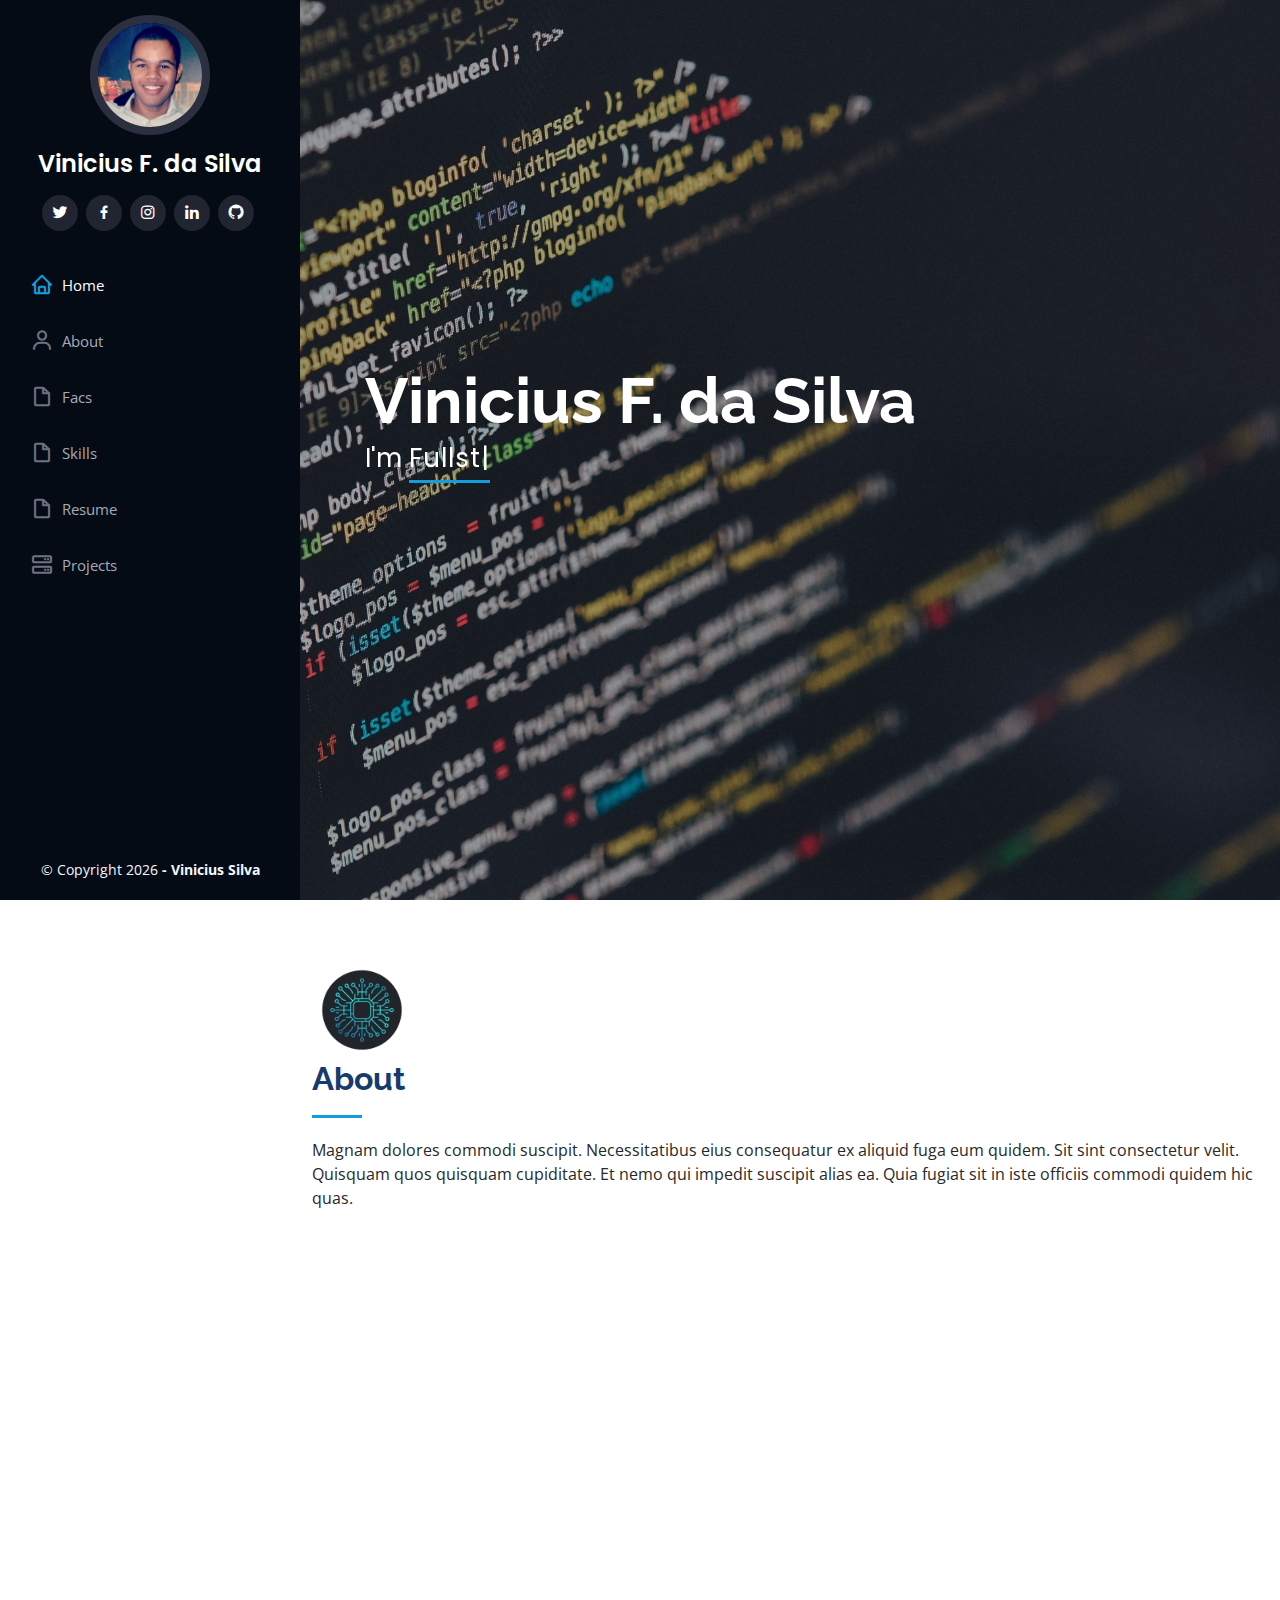
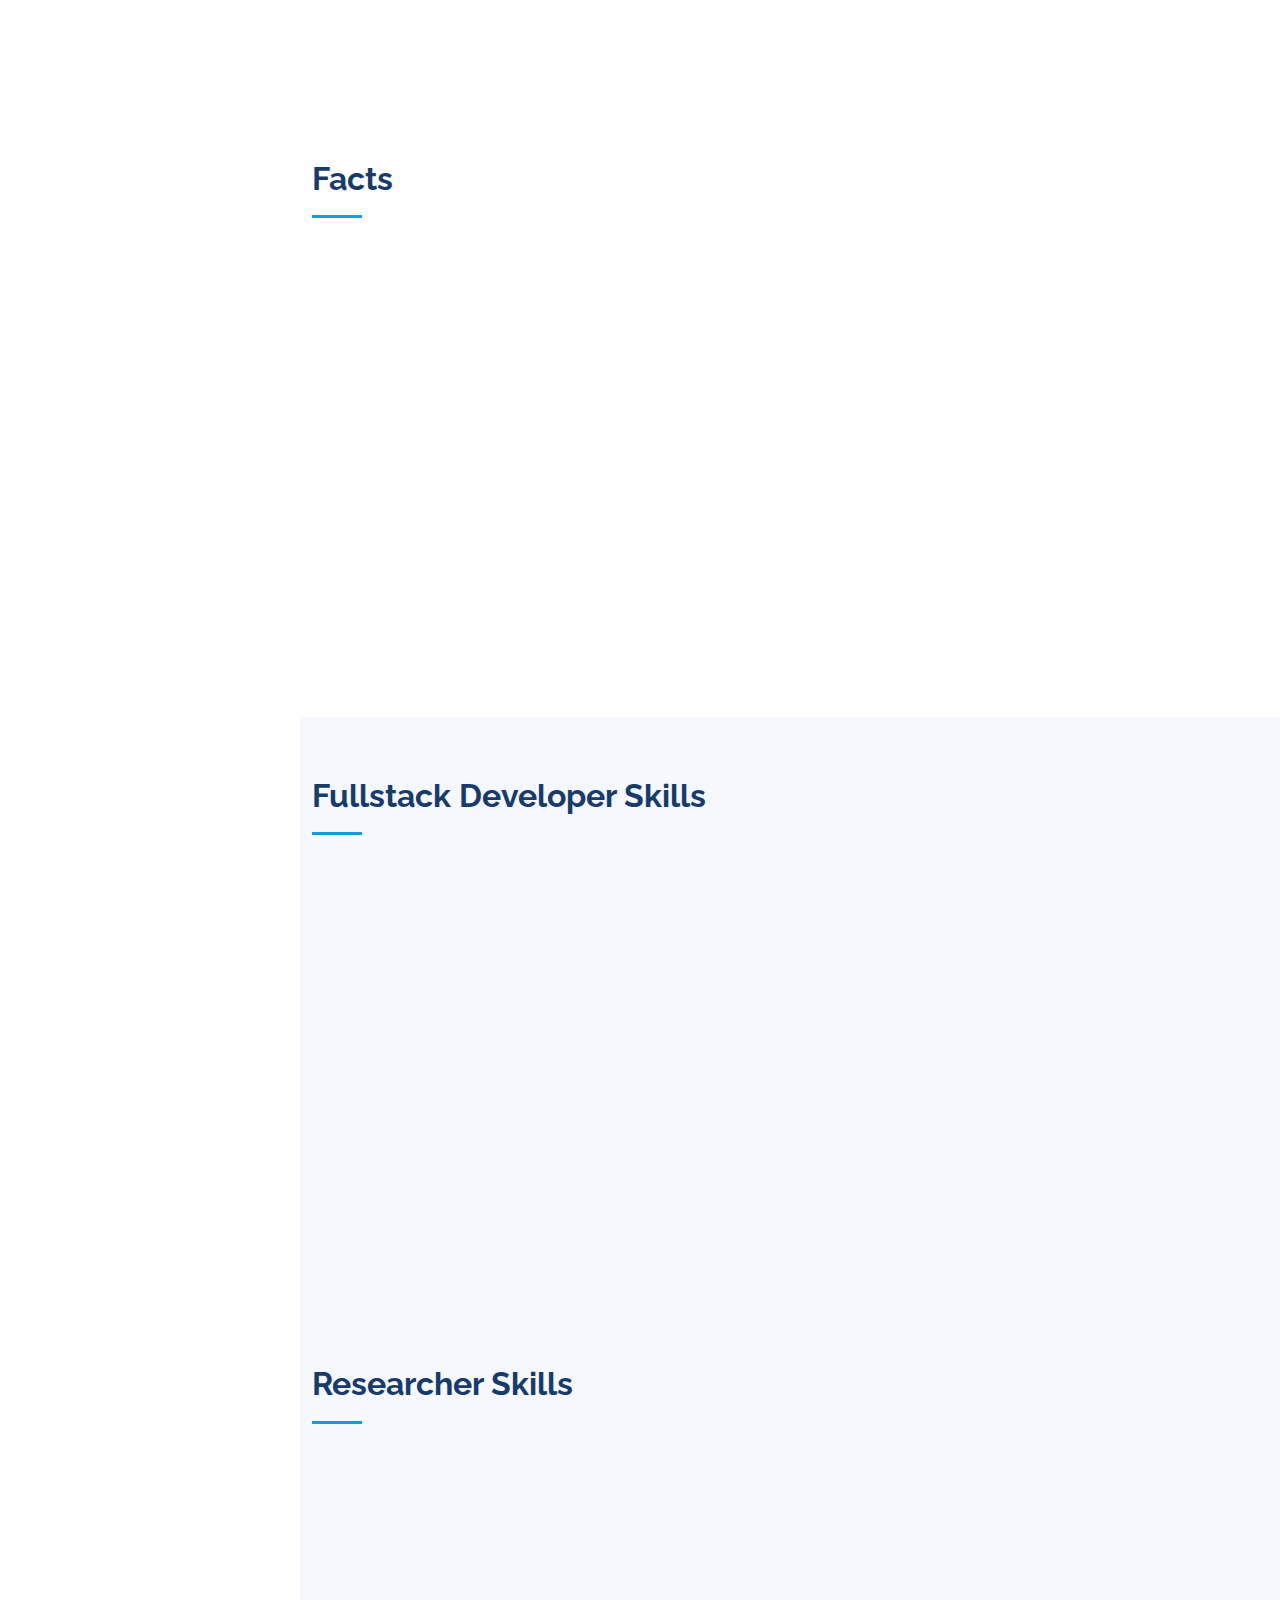
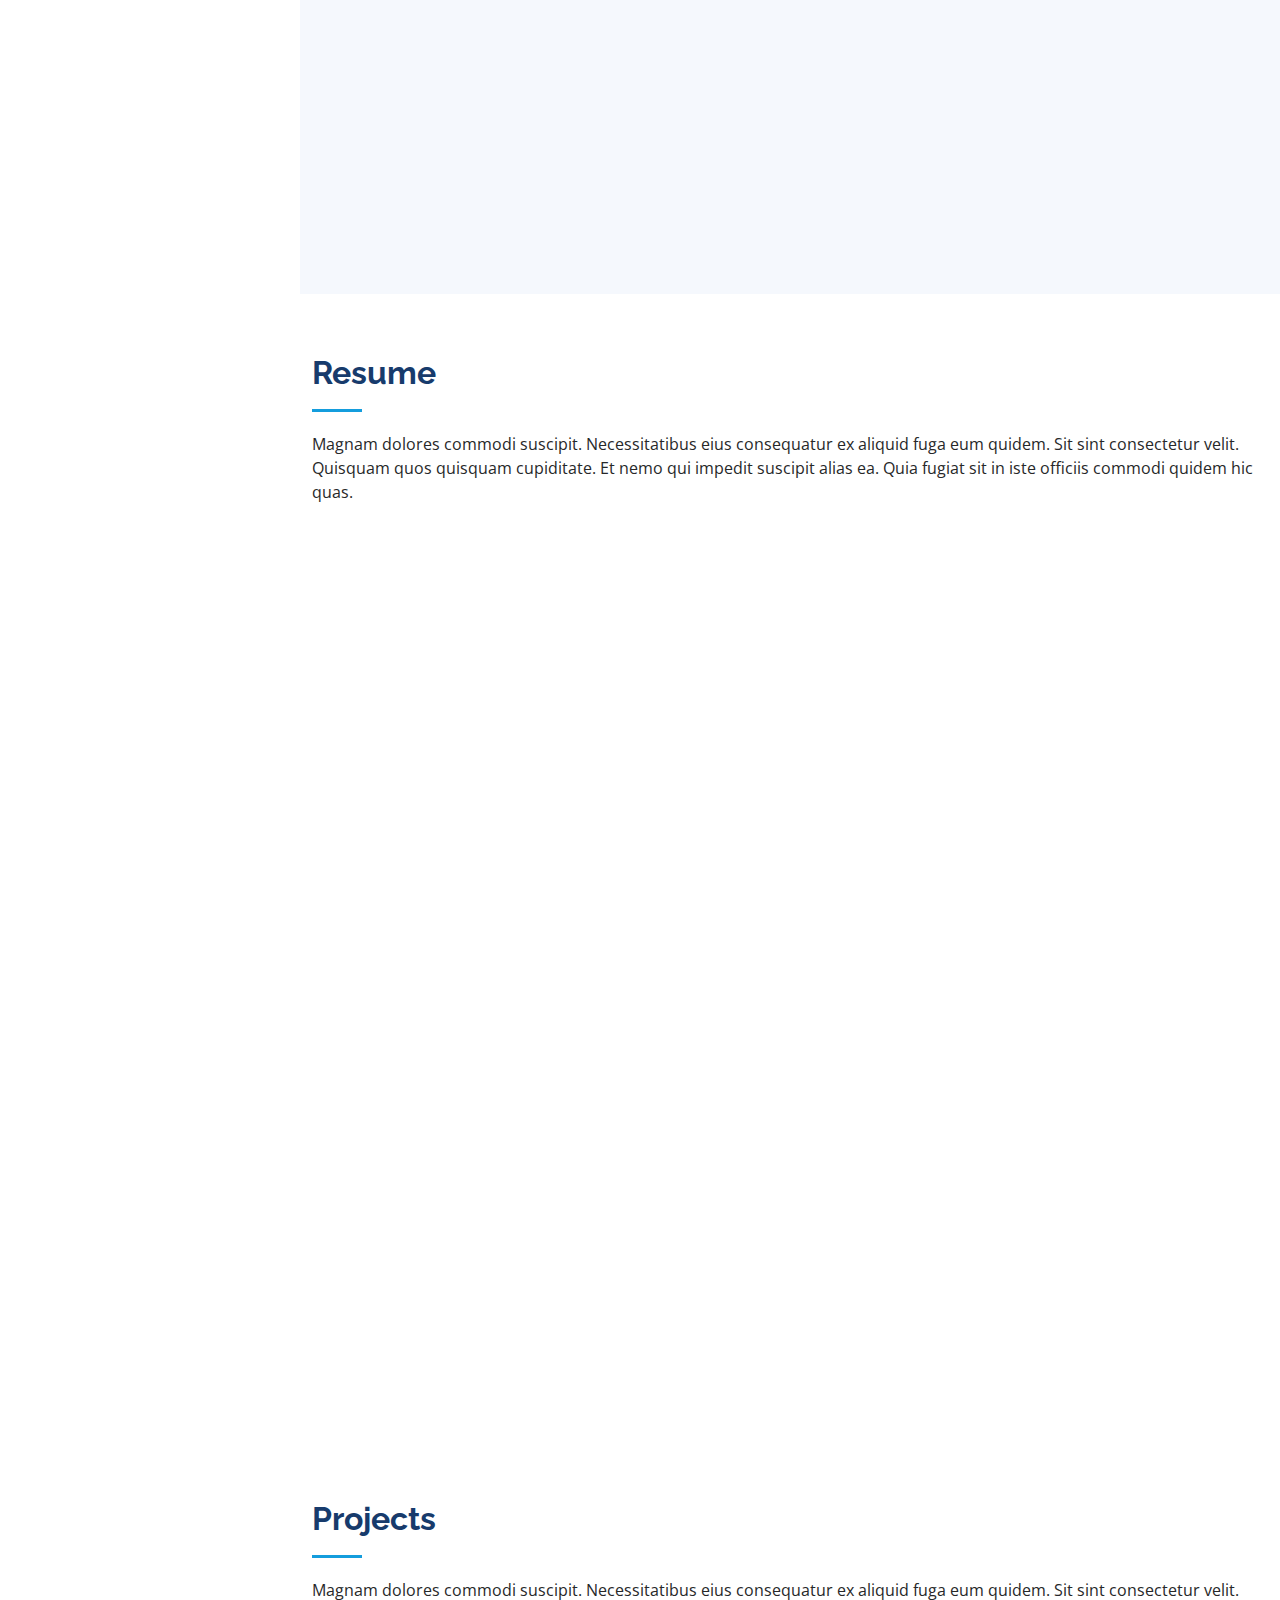
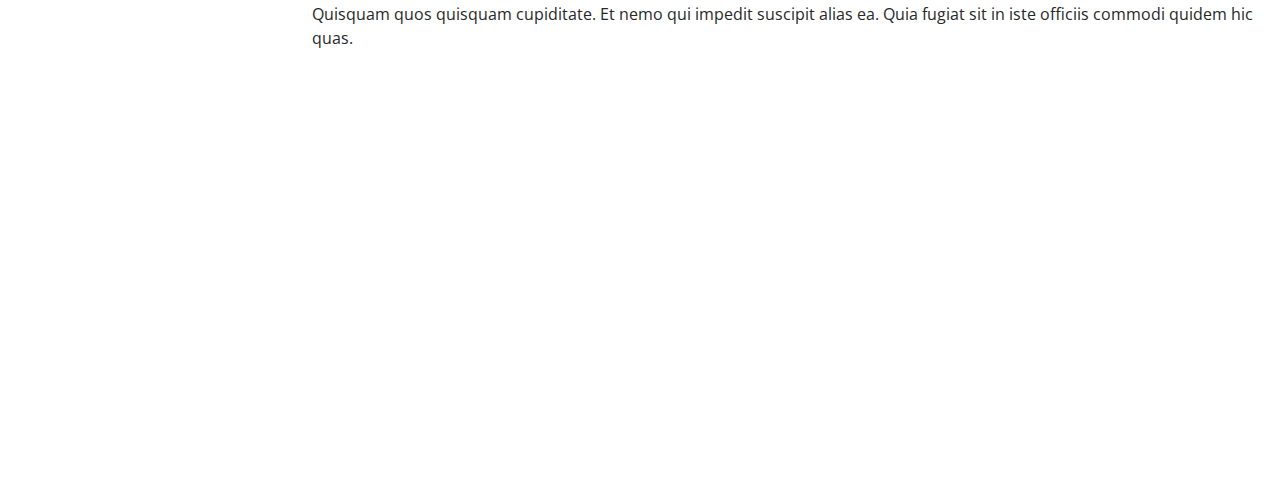
==== index.html @ 2062c7f9 "Alterando index.html" ====
<!DOCTYPE html>
<html lang="en">

<head>
  <meta charset="utf-8">
  <meta content="width=device-width, initial-scale=1.0" name="viewport">

  <title>Vinicius Silva</title>
  <meta content="" name="description">
  <meta content="" name="keywords">

  <!-- Favicons -->
  <link href="assets/img/favicon.png" rel="icon">
  <link href="assets/img/favicon.png" rel="apple-touch-icon">

  <!-- Google Fonts -->
  <link href="https://fonts.googleapis.com/css?family=Open+Sans:300,300i,400,400i,600,600i,700,700i|Raleway:300,300i,400,400i,500,500i,600,600i,700,700i|Poppins:300,300i,400,400i,500,500i,600,600i,700,700i" rel="stylesheet">

  <!-- Vendor CSS Files -->
  <link href="assets/vendor/aos/aos.css" rel="stylesheet">
  <link href="assets/vendor/bootstrap/css/bootstrap.min.css" rel="stylesheet">
  <link href="assets/vendor/bootstrap-icons/bootstrap-icons.css" rel="stylesheet">
  <link href="assets/vendor/boxicons/css/boxicons.min.css" rel="stylesheet">
  <link href="assets/vendor/glightbox/css/glightbox.min.css" rel="stylesheet">
  <link href="assets/vendor/swiper/swiper-bundle.min.css" rel="stylesheet">

  <!-- Template Main CSS File -->
  <link href="assets/css/style.css" rel="stylesheet">

  <!-- =======================================================
  * Template Name: iPortfolio - v3.7.0
  * Template URL: https://bootstrapmade.com/iportfolio-bootstrap-portfolio-websites-template/
  * Author: BootstrapMade.com
  * License: https://bootstrapmade.com/license/
  ======================================================== -->
</head>

<body>

  <!-- ======= Mobile nav toggle button ======= -->
  <i class="bi bi-list mobile-nav-toggle d-xl-none"></i>

  <!-- ======= Header ======= -->
  <header id="header">
    <div class="d-flex flex-column">

      <div class="profile">
        <img src="assets/img/profile-img.jpg" alt="" class="img-fluid rounded-circle">
        <h1 class="text-light"><a href="index.html">Vinicius F. da Silva</a></h1>
        <div class="social-links mt-3 text-center">
          <a href="https://twitter.com/ViniciusFranSil" class="twitter"><i class="bx bxl-twitter"></i></a>
          <a href="https://www.facebook.com/vinicius.francisco.7509" class="facebook"><i class="bx bxl-facebook"></i></a>
          <a href="https://www.instagram.com/viniciusilva_25/" class="instagram"><i class="bx bxl-instagram"></i></a>
          <a href="https://www.linkedin.com/in/viniciusfsilva/" class="linkedin"><i class="bx bxl-linkedin"></i></a>
          <a href="https://github.com/viniciusfdasilva" class="github"><i class="bx bxl-github"></i></a>
        </div>
      </div>
      <nav id="navbar" class="nav-menu navbar">
        <ul>
          <li><a href="#hero" class="nav-link scrollto active"><i class="bx bx-home"></i> <span>Home</span></a></li>
          <li><a href="#about" class="nav-link scrollto"><i class="bx bx-user"></i> <span>About</span></a></li>
          <li><a href="#facts" class="nav-link scrollto"><i class="bx bx-file-blank"></i> <span>Facs</span></a></li>
          <li><a href="#skills" class="nav-link scrollto"><i class="bx bx-file-blank"></i> <span>Skills</span></a></li>
          <li><a href="#resume" class="nav-link scrollto"><i class="bx bx-file-blank"></i> <span>Resume</span></a></li>
          <li><a href="#services" class="nav-link scrollto"><i class="bx bx-server"></i> <span>Projects</span></a></li>
        </ul>
      </nav><!-- .nav-menu -->
    </div>
  </header><!-- End Header -->

  <!-- ======= Hero Section ======= -->
  <section id="hero" class="d-flex flex-column justify-content-center align-items-center">
    <div class="hero-container" data-aos="fade-in">
      <h1>Vinicius F. da Silva</h1>
      <p>I'm <span class="typed" data-typed-items="Fullstack Developer, SO/Compiler Researcher, Computer Scientist"></span></p>
    </div>
  </section><!-- End Hero -->

  <main id="main">

    <!-- ======= About Section ======= -->
    <section id="about" class="about">
      <div class="container">
        <img src="assets/img/favicon.png" width="100" height="100">
        <div class="section-title">
          <h2>About</h2>
          <p>Magnam dolores commodi suscipit. Necessitatibus eius consequatur ex aliquid fuga eum quidem. Sit sint consectetur velit. Quisquam quos quisquam cupiditate. Et nemo qui impedit suscipit alias ea. Quia fugiat sit in iste officiis commodi quidem hic quas.</p>
        </div>

        <div class="row">
          <div class="col-lg-4" data-aos="fade-right">
            <img src="assets/img/profile-img.jpg" class="img-fluid" alt="">
          </div>
          <div class="col-lg-8 pt-4 pt-lg-0 content" data-aos="fade-left">
            <h3>Fullstack Developer &amp; SO/Compiler Researcher.</h3>
            <p class="fst-italic">
              Lorem ipsum dolor sit amet, consectetur adipiscing elit, sed do eiusmod tempor incididunt ut labore et dolore
              magna aliqua.
            </p>
            <div class="row">
              <div class="col-lg-6">
                <ul>
                  <li><i class="bi bi-chevron-right"></i> <strong>Birthday:</strong> <span>25 Mar 1998</span></li>
                  <li><i class="bi bi-chevron-right"></i> <strong>Website:</strong> <span><a href="https://viniciusfdasilva.github.io">https://viniciusfdasilva.github.io</a></span></li>
                  <li><i class="bi bi-chevron-right"></i> <strong>Phone:</strong> <span>+55 31 99205-1072</span></li>
                  <li><i class="bi bi-chevron-right"></i> <strong>City:</strong> <span>Belo Horizonte, Brazil</span></li>
                </ul>
              </div>
              <div class="col-lg-6">
                <ul>
                  <li><i class="bi bi-chevron-right"></i> <strong>Age:</strong> <span>24</span></li>
                  <li><i class="bi bi-chevron-right"></i> <strong>Degree:</strong> <span>Bachelor</span></li>
                  <li><i class="bi bi-chevron-right"></i> <strong>Email:</strong><span><a href="mailto:vinicius.silva.programmer@gmail.com">link</a></span></li>
                  <li><i class="bi bi-chevron-right"></i> <strong>Freelance:</strong> <span>Available</span></li>
                </ul>
              </div>
            </div>
            <p>
              Officiis eligendi itaque labore et dolorum mollitia officiis optio vero. Quisquam sunt adipisci omnis et ut. Nulla accusantium dolor incidunt officia tempore. Et eius omnis.
              Cupiditate ut dicta maxime officiis quidem quia. Sed et consectetur qui quia repellendus itaque neque. Aliquid amet quidem ut quaerat cupiditate. Ab et eum qui repellendus omnis culpa magni laudantium dolores.
            </p>
          </div>
        </div>

      </div>
    </section><!-- End About Section -->

    <!-- ======= Facts Section ======= -->
    <section id="facts" class="facts">
      <div class="container">

        <div class="section-title">
          <h2>Facts</h2>
        </div>

        <div class="row no-gutters">

          <div class="col-lg-4 col-md-6 d-md-flex align-items-md-stretch" data-aos="fade-up">
            <div class="count-box">
              <i class="bi bi-journal-richtext"></i>
              <span data-purecounter-start="0" data-purecounter-end="5" data-purecounter-duration="1" class="purecounter"></span>
              <p><strong>Android Apps</strong><br/>PPGO - Programa de Pós-graduação em Odontologia - PUCMINAS</p>
            </div>
          </div>

          <div class="col-lg-4 col-md-6 d-md-flex align-items-md-stretch" data-aos="fade-up" data-aos-delay="100">
            <div class="count-box">
              <i class="bi bi-journal-richtext"></i>
              <span data-purecounter-start="0" data-purecounter-end="5" data-purecounter-duration="1" class="purecounter"></span>
              <p><strong>Software Patents</strong><br/>PPGO - Programa de Pós-graduação em Odontologia - PUCMINAS</p>
            </div>
          </div>

          <div class="col-lg-4 col-md-6 d-md-flex align-items-md-stretch" data-aos="fade-up" data-aos-delay="200">
            <div class="count-box">
              <i class="bi bi-journal-richtext"></i>
              <span data-purecounter-start="0" data-purecounter-end="2" data-purecounter-duration="1" class="purecounter"></span>
              <p><strong>Web Applications</strong><br/>CRC - Centro de Recursos Computacionais - PUCMINAS</p>
            </div>
          </div>

          <div class="col-lg-4 col-md-6 d-md-flex align-items-md-stretch" data-aos="fade-up" data-aos-delay="300">
            <div class="count-box">
              <i class="bi bi-journal-richtext"></i>
              <span data-purecounter-start="0" data-purecounter-end="3" data-purecounter-duration="1" class="purecounter"></span>
              <p><strong>Web Applications Maintenances</strong><br/>CRC - Centro de Recursos Computacionais - PUCMINAS</p>
            </div>
          </div>

          
          <div class="col-lg-4 col-md-6 d-md-flex align-items-md-stretch" data-aos="fade-up" data-aos-delay="300">
            <div class="count-box">
              <i class="bi bi-journal-richtext"></i>
              <span data-purecounter-start="0" data-purecounter-end="1" data-purecounter-duration="1" class="purecounter"></span>
              <p><strong>Virtual Machine</strong><br/>Nanvix Operating Systems</p>
            </div>
          </div>

          <div class="col-lg-4 col-md-6 d-md-flex align-items-md-stretch" data-aos="fade-up" data-aos-delay="300">
            <div class="count-box">
              <i class="bi bi-journal-richtext"></i>
              <span data-purecounter-start="0" data-purecounter-end="1" data-purecounter-duration="1" class="purecounter"></span>
              <p><strong>Interpreter to Felix Languange</strong><br/>Own Project<br/></p>
            </div>
          </div>
        </div>

      </div>
    </section><!-- End Facts Section -->

    <!-- ======= Skills Section ======= -->
    <section id="skills" class="skills section-bg">
      <div class="container">

        <div class="section-title">
          <h2>Fullstack Developer Skills</h2>
        </div>

        <div class="row skills-content">

          <div class="col-lg-6" data-aos="fade-up">

            <div class="progress">
              <span class="skill">Frontend<i class="val">70%</i></span>
              <div class="progress-bar-wrap">
                <div class="progress-bar" role="progressbar" aria-valuenow="70" aria-valuemin="0" aria-valuemax="100"></div>
              </div>
            </div>

            <div class="progress">
              <span class="skill">React<i class="val">60%</i></span>
              <div class="progress-bar-wrap">
                <div class="progress-bar" role="progressbar" aria-valuenow="60" aria-valuemin="0" aria-valuemax="100"></div>
              </div>
            </div>

            <div class="progress">
              <span class="skill">Backend <i class="val">95%</i></span>
              <div class="progress-bar-wrap">
                <div class="progress-bar" role="progressbar" aria-valuenow="95" aria-valuemin="0" aria-valuemax="100"></div>
              </div>
            </div>

            <div class="progress">
              <span class="skill">SQL/SGDB <i class="val">100%</i></span>
              <div class="progress-bar-wrap">
                <div class="progress-bar" role="progressbar" aria-valuenow="100" aria-valuemin="0" aria-valuemax="100"></div>
              </div>
            </div>

            <div class="progress">
              <span class="skill">NoSQL DB<i class="val">85%</i></span>
              <div class="progress-bar-wrap">
                <div class="progress-bar" role="progressbar" aria-valuenow="85" aria-valuemin="0" aria-valuemax="100"></div>
              </div>
            </div>

            <div class="progress">
              <span class="skill">Flask <i class="val">60%</i></span>
              <div class="progress-bar-wrap">
                <div class="progress-bar" role="progressbar" aria-valuenow="60" aria-valuemin="0" aria-valuemax="100"></div>
              </div>
            </div>

          </div>

          <div class="col-lg-6" data-aos="fade-up" data-aos-delay="100">

            <div class="progress">
              <span class="skill">Docker <i class="val">85%</i></span>
              <div class="progress-bar-wrap">
                <div class="progress-bar" role="progressbar" aria-valuenow="85" aria-valuemin="0" aria-valuemax="100"></div>
              </div>
            </div>

            <div class="progress">
              <span class="skill">Virtualização <i class="val">70%</i></span>
              <div class="progress-bar-wrap">
                <div class="progress-bar" role="progressbar" aria-valuenow="70" aria-valuemin="0" aria-valuemax="100"></div>
              </div>
            </div>

            <div class="progress">
              <span class="skill">Django <i class="val">90%</i></span>
              <div class="progress-bar-wrap">
                <div class="progress-bar" role="progressbar" aria-valuenow="90" aria-valuemin="0" aria-valuemax="100"></div>
              </div>
            </div>

            <div class="progress">
              <span class="skill">Kubernetes <i class="val">55%</i></span>
              <div class="progress-bar-wrap">
                <div class="progress-bar" role="progressbar" aria-valuenow="55" aria-valuemin="0" aria-valuemax="100"></div>
              </div>
            </div>

            <div class="progress">
              <span class="skill">Git <i class="val">100%</i></span>
              <div class="progress-bar-wrap">
                <div class="progress-bar" role="progressbar" aria-valuenow="100" aria-valuemin="0" aria-valuemax="100"></div>
              </div>
            </div>

            <div class="progress">
              <span class="skill">NodeJs <i class="val">70%</i></span>
              <div class="progress-bar-wrap">
                <div class="progress-bar" role="progressbar" aria-valuenow="70" aria-valuemin="0" aria-valuemax="100"></div>
              </div>
            </div>
          </div>

        </div>

      </div>
    </section><!-- End Skills Section -->

    <section id="skills" class="skills section-bg">
      <div class="container">

        <div class="section-title">
          <h2>Researcher Skills</h2>
        </div>

        <div class="row skills-content">

          <div class="col-lg-6" data-aos="fade-up">

            <div class="progress">
              <span class="skill">LLVM<i class="val">40%</i></span>
              <div class="progress-bar-wrap">
                <div class="progress-bar" role="progressbar" aria-valuenow="40" aria-valuemin="0" aria-valuemax="100"></div>
              </div>
            </div>

            <div class="progress">
              <span class="skill">Compilers Architecture<i class="val">90%</i></span>
              <div class="progress-bar-wrap">
                <div class="progress-bar" role="progressbar" aria-valuenow="90" aria-valuemin="0" aria-valuemax="100"></div>
              </div>
            </div>

            <div class="progress">
              <span class="skill">Nanvix Virtual Machine<i class="val">90%</i></span>
              <div class="progress-bar-wrap">
                <div class="progress-bar" role="progressbar" aria-valuenow="90" aria-valuemin="0" aria-valuemax="100"></div>
              </div>
            </div>

            <div class="progress">
              <span class="skill">RISC-V - RISC ISA<i class="val">60%</i></span>
              <div class="progress-bar-wrap">
                <div class="progress-bar" role="progressbar" aria-valuenow="60" aria-valuemin="0" aria-valuemax="100"></div>
              </div>
            </div>

            
            <div class="progress">
              <span class="skill">ARM - RISC ISA<i class="val">40%</i></span>
                <div class="progress-bar-wrap">
                  <div class="progress-bar" role="progressbar" aria-valuenow="40" aria-valuemin="0" aria-valuemax="100"></div>
                </div>
            </div>

            <div class="progress">
              <span class="skill">CISC<i class="val">60%</i></span>
              <div class="progress-bar-wrap">
                <div class="progress-bar" role="progressbar" aria-valuenow="60" aria-valuemin="0" aria-valuemax="100"></div>
              </div>
            </div>
          </div>
          
          <div class="col-lg-6" data-aos="fade-up" data-aos-delay="100">

            <div class="progress">
              <span class="skill">C/C++ <i class="val">95%</i></span>
              <div class="progress-bar-wrap">
                <div class="progress-bar" role="progressbar" aria-valuenow="95" aria-valuemin="0" aria-valuemax="100"></div>
              </div>
            </div>

            <div class="progress">
              <span class="skill">RISC Architecture<i class="val">60%</i></span>
              <div class="progress-bar-wrap">
                <div class="progress-bar" role="progressbar" aria-valuenow="60" aria-valuemin="0" aria-valuemax="100"></div>
              </div>
            </div>

            <div class="progress">
              <span class="skill">MultiKernel <i class="val">80%</i></span>
              <div class="progress-bar-wrap">
                <div class="progress-bar" role="progressbar" aria-valuenow="80" aria-valuemin="0" aria-valuemax="100"></div>
              </div>
            </div>

            <div class="progress">
              <span class="skill">Monolithic <i class="val">70%</i></span>
              <div class="progress-bar-wrap">
                <div class="progress-bar" role="progressbar" aria-valuenow="70" aria-valuemin="0" aria-valuemax="100"></div>
              </div>
            </div>

            <div class="progress">
              <span class="skill">MIPS - RISC ISA<i class="val">75%</i></span>
              <div class="progress-bar-wrap">
                <div class="progress-bar" role="progressbar" aria-valuenow="75" aria-valuemin="0" aria-valuemax="100"></div>
              </div>
            </div>

            <div class="progress">
              <span class="skill">x86 - CISC ISA<i class="val">40%</i></span>
              <div class="progress-bar-wrap">
                <div class="progress-bar" role="progressbar" aria-valuenow="40" aria-valuemin="0" aria-valuemax="100"></div>
              </div>
            </div>
          </div>
      </div>
    </section><!-- End Skills Section -->

    <!-- ======= Resume Section ======= -->
    <section id="resume" class="resume">
      <div class="container">

        <div class="section-title">
          <h2>Resume</h2>
          <p>Magnam dolores commodi suscipit. Necessitatibus eius consequatur ex aliquid fuga eum quidem. Sit sint consectetur velit. Quisquam quos quisquam cupiditate. Et nemo qui impedit suscipit alias ea. Quia fugiat sit in iste officiis commodi quidem hic quas.</p>
        </div>

        <div class="row">
          <div class="col-lg-6" data-aos="fade-up">
            <h3 class="resume-title">Sumary</h3>
            <div class="resume-item pb-0">
              <h4>Alex Smith</h4>
              <p><em>Innovative and deadline-driven Graphic Designer with 3+ years of experience designing and developing user-centered digital/print marketing material from initial concept to final, polished deliverable.</em></p>
              <ul>
                <li>Portland par 127,Orlando, FL</li>
                <li>(123) 456-7891</li>
                <li>alice.barkley@example.com</li>
              </ul>
            </div>

            <h3 class="resume-title">Education</h3>
            <div class="resume-item">
              <h4>Master of Fine Arts &amp; Graphic Design</h4>
              <h5>2015 - 2016</h5>
              <p><em>Rochester Institute of Technology, Rochester, NY</em></p>
              <p>Qui deserunt veniam. Et sed aliquam labore tempore sed quisquam iusto autem sit. Ea vero voluptatum qui ut dignissimos deleniti nerada porti sand markend</p>
            </div>
            <div class="resume-item">
              <h4>Bachelor of Fine Arts &amp; Graphic Design</h4>
              <h5>2010 - 2014</h5>
              <p><em>Rochester Institute of Technology, Rochester, NY</em></p>
              <p>Quia nobis sequi est occaecati aut. Repudiandae et iusto quae reiciendis et quis Eius vel ratione eius unde vitae rerum voluptates asperiores voluptatem Earum molestiae consequatur neque etlon sader mart dila</p>
            </div>
          </div>
          <div class="col-lg-6" data-aos="fade-up" data-aos-delay="100">
            <h3 class="resume-title">Professional Experience</h3>
            <div class="resume-item">
              <h4>Senior graphic design specialist</h4>
              <h5>2019 - Present</h5>
              <p><em>Experion, New York, NY </em></p>
              <ul>
                <li>Lead in the design, development, and implementation of the graphic, layout, and production communication materials</li>
                <li>Delegate tasks to the 7 members of the design team and provide counsel on all aspects of the project. </li>
                <li>Supervise the assessment of all graphic materials in order to ensure quality and accuracy of the design</li>
                <li>Oversee the efficient use of production project budgets ranging from $2,000 - $25,000</li>
              </ul>
            </div>
            <div class="resume-item">
              <h4>Graphic design specialist</h4>
              <h5>2017 - 2018</h5>
              <p><em>Stepping Stone Advertising, New York, NY</em></p>
              <ul>
                <li>Developed numerous marketing programs (logos, brochures,infographics, presentations, and advertisements).</li>
                <li>Managed up to 5 projects or tasks at a given time while under pressure</li>
                <li>Recommended and consulted with clients on the most appropriate graphic design</li>
                <li>Created 4+ design presentations and proposals a month for clients and account managers</li>
              </ul>
            </div>
          </div>
        </div>

      </div>
    </section><!-- End Resume Section -->

    <!-- ======= Services Section ======= -->
    <section id="services" class="services">
      <div class="container">

        <div class="section-title">
          <h2>Projects</h2>
          <p>Magnam dolores commodi suscipit. Necessitatibus eius consequatur ex aliquid fuga eum quidem. Sit sint consectetur velit. Quisquam quos quisquam cupiditate. Et nemo qui impedit suscipit alias ea. Quia fugiat sit in iste officiis commodi quidem hic quas.</p>
        </div>

        <div class="row">
          <div class="col-lg-4 col-md-6 icon-box" data-aos="fade-up">
            <div class="icon"><i class="bi bi-briefcase"></i></div>
            <h4 class="title"><a href="">Lorem Ipsum</a></h4>
            <p class="description">Voluptatum deleniti atque corrupti quos dolores et quas molestias excepturi sint occaecati cupiditate non provident</p>
          </div>
          <div class="col-lg-4 col-md-6 icon-box" data-aos="fade-up" data-aos-delay="100">
            <div class="icon"><i class="bi bi-card-checklist"></i></div>
            <h4 class="title"><a href="">Dolor Sitema</a></h4>
            <p class="description">Minim veniam, quis nostrud exercitation ullamco laboris nisi ut aliquip ex ea commodo consequat tarad limino ata</p>
          </div>
          <div class="col-lg-4 col-md-6 icon-box" data-aos="fade-up" data-aos-delay="200">
            <div class="icon"><i class="bi bi-bar-chart"></i></div>
            <h4 class="title"><a href="">Sed ut perspiciatis</a></h4>
            <p class="description">Duis aute irure dolor in reprehenderit in voluptate velit esse cillum dolore eu fugiat nulla pariatur</p>
          </div>
          <div class="col-lg-4 col-md-6 icon-box" data-aos="fade-up" data-aos-delay="300">
            <div class="icon"><i class="bi bi-binoculars"></i></div>
            <h4 class="title"><a href="">Magni Dolores</a></h4>
            <p class="description">Excepteur sint occaecat cupidatat non proident, sunt in culpa qui officia deserunt mollit anim id est laborum</p>
          </div>
          <div class="col-lg-4 col-md-6 icon-box" data-aos="fade-up" data-aos-delay="400">
            <div class="icon"><i class="bi bi-brightness-high"></i></div>
            <h4 class="title"><a href="">Nemo Enim</a></h4>
            <p class="description">At vero eos et accusamus et iusto odio dignissimos ducimus qui blanditiis praesentium voluptatum deleniti atque</p>
          </div>
          <div class="col-lg-4 col-md-6 icon-box" data-aos="fade-up" data-aos-delay="500">
            <div class="icon"><i class="bi bi-calendar4-week"></i></div>
            <h4 class="title"><a href="">Eiusmod Tempor</a></h4>
            <p class="description">Et harum quidem rerum facilis est et expedita distinctio. Nam libero tempore, cum soluta nobis est eligendi</p>
          </div>
        </div>

      </div>
    </section><!-- End Services Section -->

  </main><!-- End #main -->

  <!-- ======= Footer ======= -->
  <footer id="footer">
    <div class="container">
      <div class="copyright">
        &copy; Copyright <script>document.write(new Date().getFullYear());</script><strong><span> - Vinicius Silva</span></strong>
      </div>
      <div class="credits">
        <!-- All the links in the footer should remain intact. -->
        <!-- You can delete the links only if you purchased the pro version. -->
        <!-- Licensing information: https://bootstrapmade.com/license/ -->
        <!-- Purchase the pro version with working PHP/AJAX contact form: https://bootstrapmade.com/iportfolio-bootstrap-portfolio-websites-template/ -->
      </div>
    </div>
  </footer><!-- End  Footer -->

  <a href="#" class="back-to-top d-flex align-items-center justify-content-center"><i class="bi bi-arrow-up-short"></i></a>

  <!-- Vendor JS Files -->
  <script src="assets/vendor/purecounter/purecounter.js"></script>
  <script src="assets/vendor/aos/aos.js"></script>
  <script src="assets/vendor/bootstrap/js/bootstrap.bundle.min.js"></script>
  <script src="assets/vendor/glightbox/js/glightbox.min.js"></script>
  <script src="assets/vendor/isotope-layout/isotope.pkgd.min.js"></script>
  <script src="assets/vendor/swiper/swiper-bundle.min.js"></script>
  <script src="assets/vendor/typed.js/typed.min.js"></script>
  <script src="assets/vendor/waypoints/noframework.waypoints.js"></script>
  <script src="assets/vendor/php-email-form/validate.js"></script>

  <!-- Template Main JS File -->
  <script src="assets/js/main.js"></script>

</body>

</html>
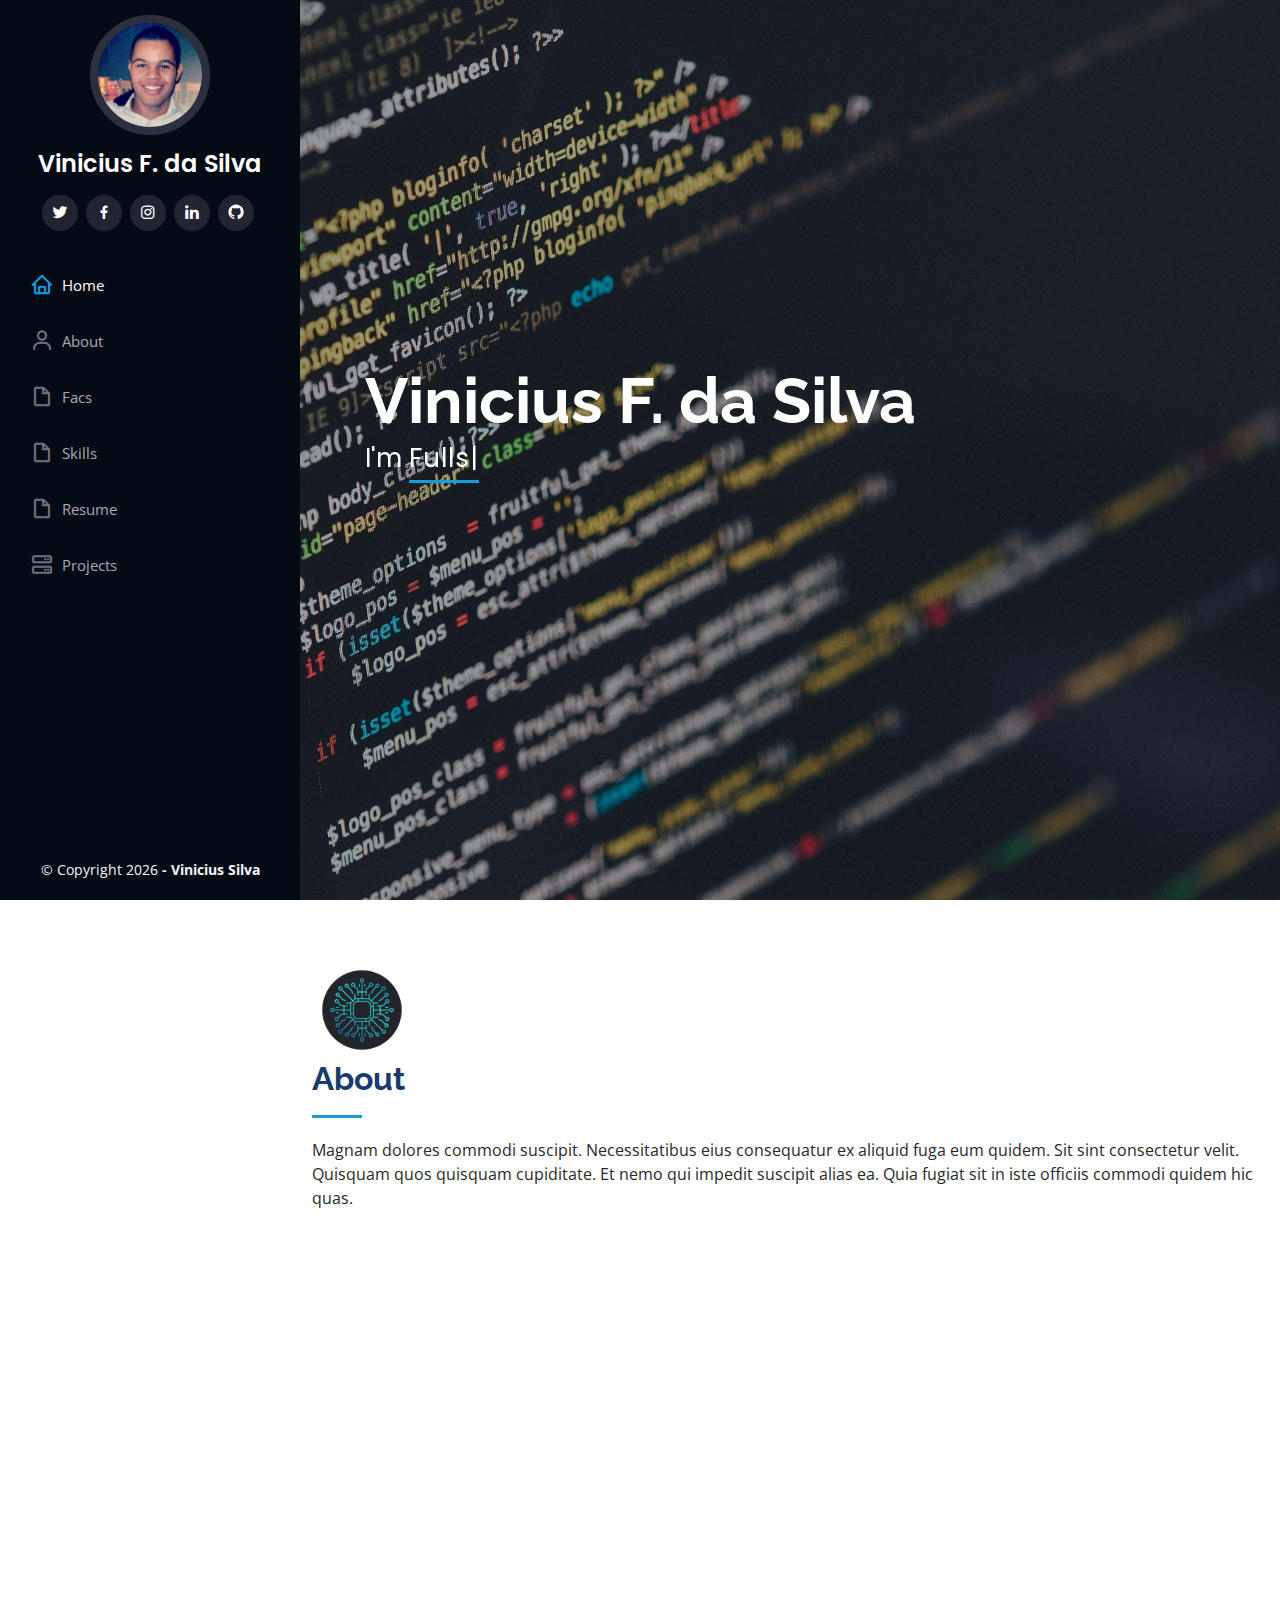
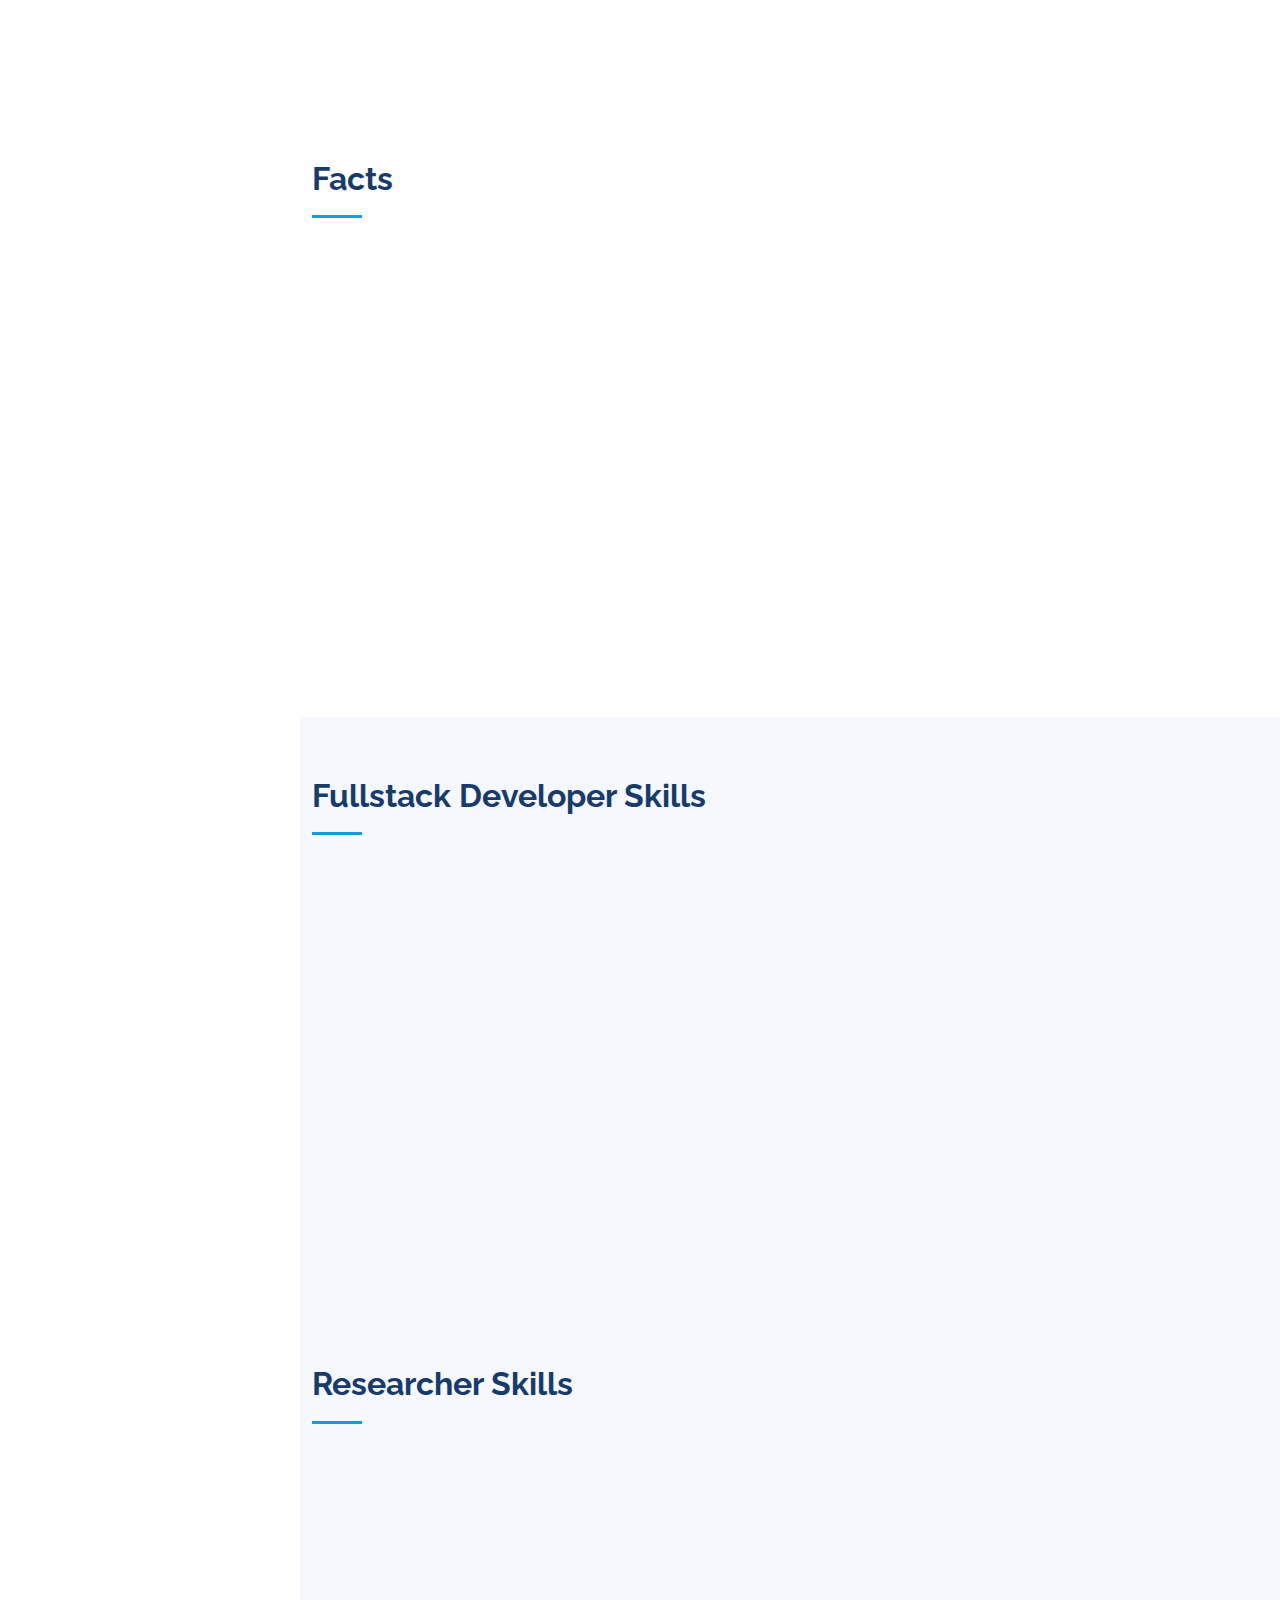
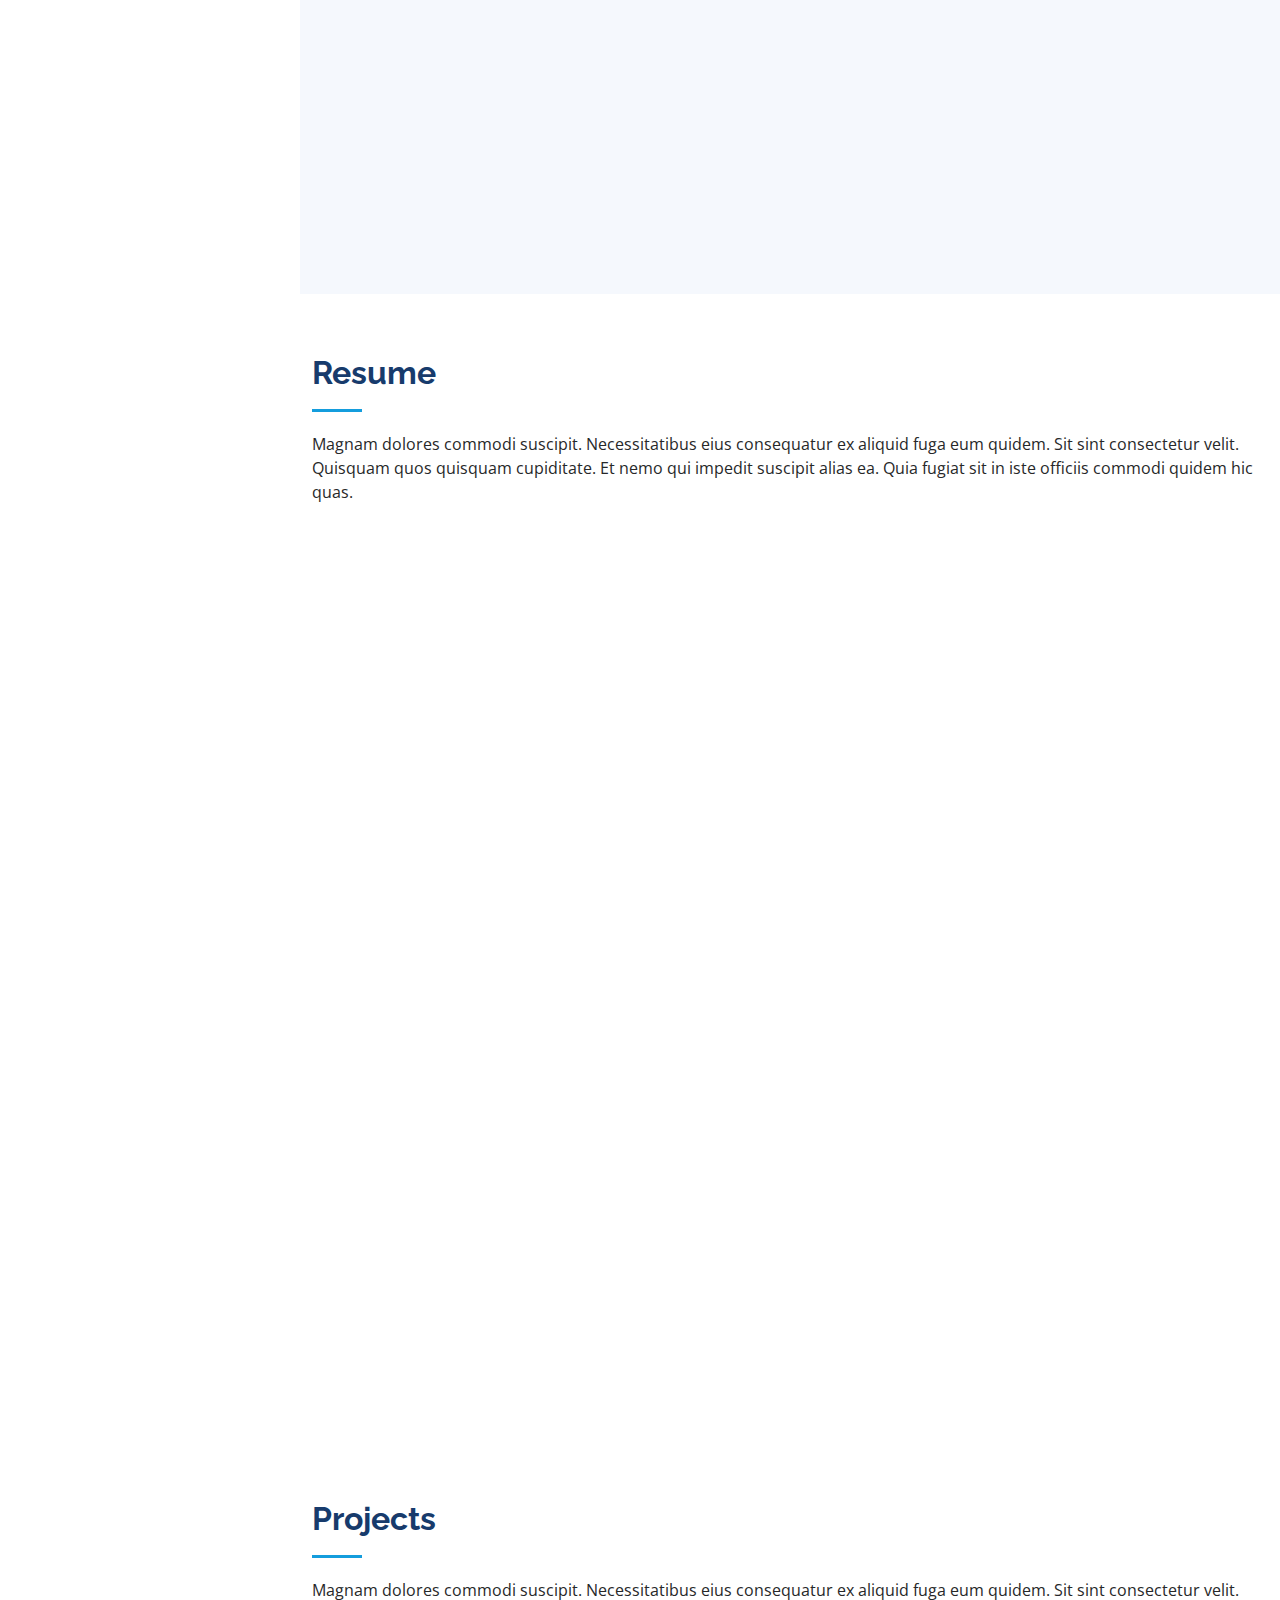
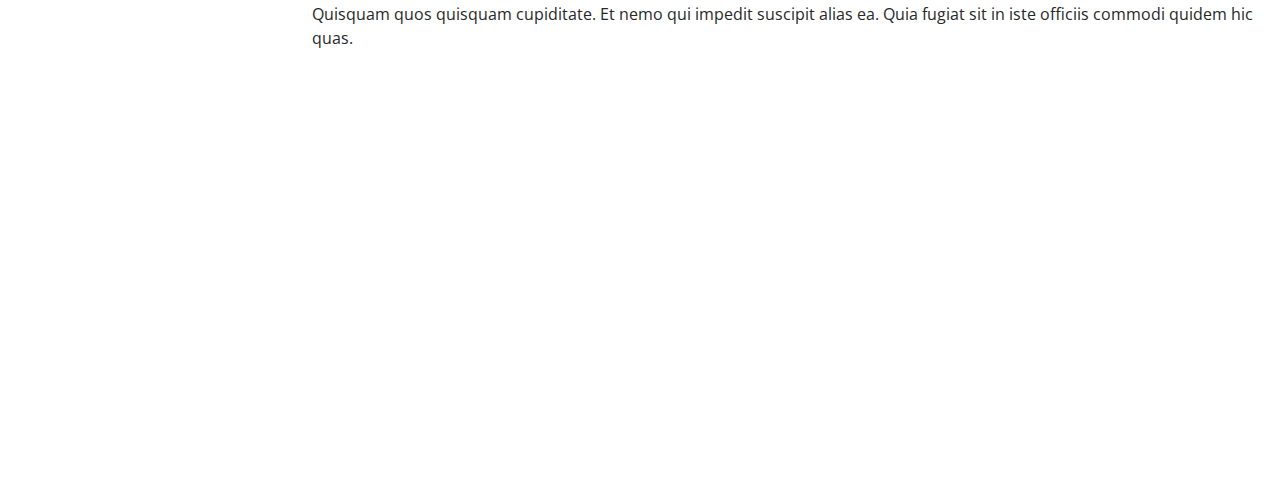
==== commit f6440472: "Alterando index.html" ====
--- a/index.html
+++ b/index.html
@@ -72,7 +72,7 @@
   <section id="hero" class="d-flex flex-column justify-content-center align-items-center">
     <div class="hero-container" data-aos="fade-in">
       <h1>Vinicius F. da Silva</h1>
-      <p>I'm <span class="typed" data-typed-items="Fullstack Developer, SO/Compiler Researcher, Computer Scientist"></span></p>
+      <p>I'm <span class="typed" data-typed-items="Fullstack Developer, OS/Compiler Researcher, Computer Scientist"></span></p>
     </div>
   </section><!-- End Hero -->
 
@@ -92,7 +92,7 @@
             <img src="assets/img/profile-img.jpg" class="img-fluid" alt="">
           </div>
           <div class="col-lg-8 pt-4 pt-lg-0 content" data-aos="fade-left">
-            <h3>Fullstack Developer &amp; SO/Compiler Researcher.</h3>
+            <h3>Fullstack Developer &amp; OS/Compiler Researcher.</h3>
             <p class="fst-italic">
               Lorem ipsum dolor sit amet, consectetur adipiscing elit, sed do eiusmod tempor incididunt ut labore et dolore
               magna aliqua.
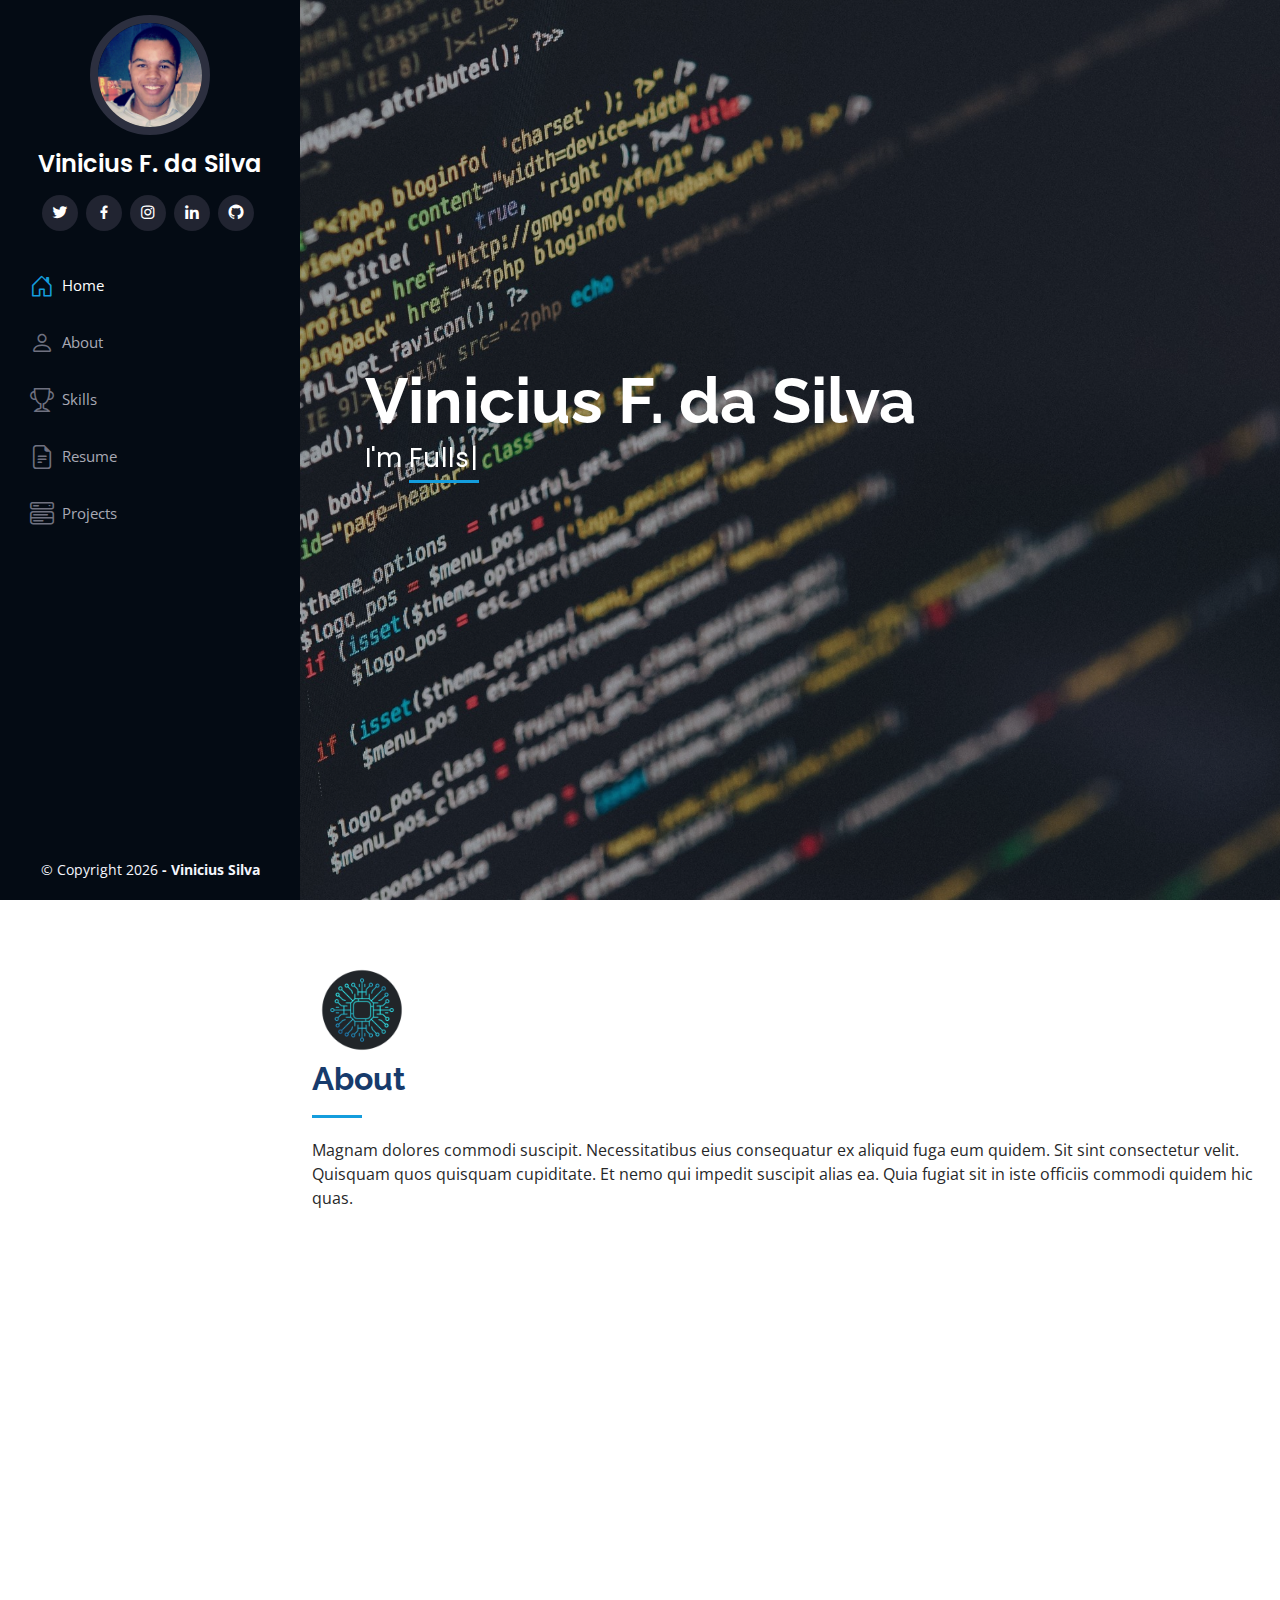
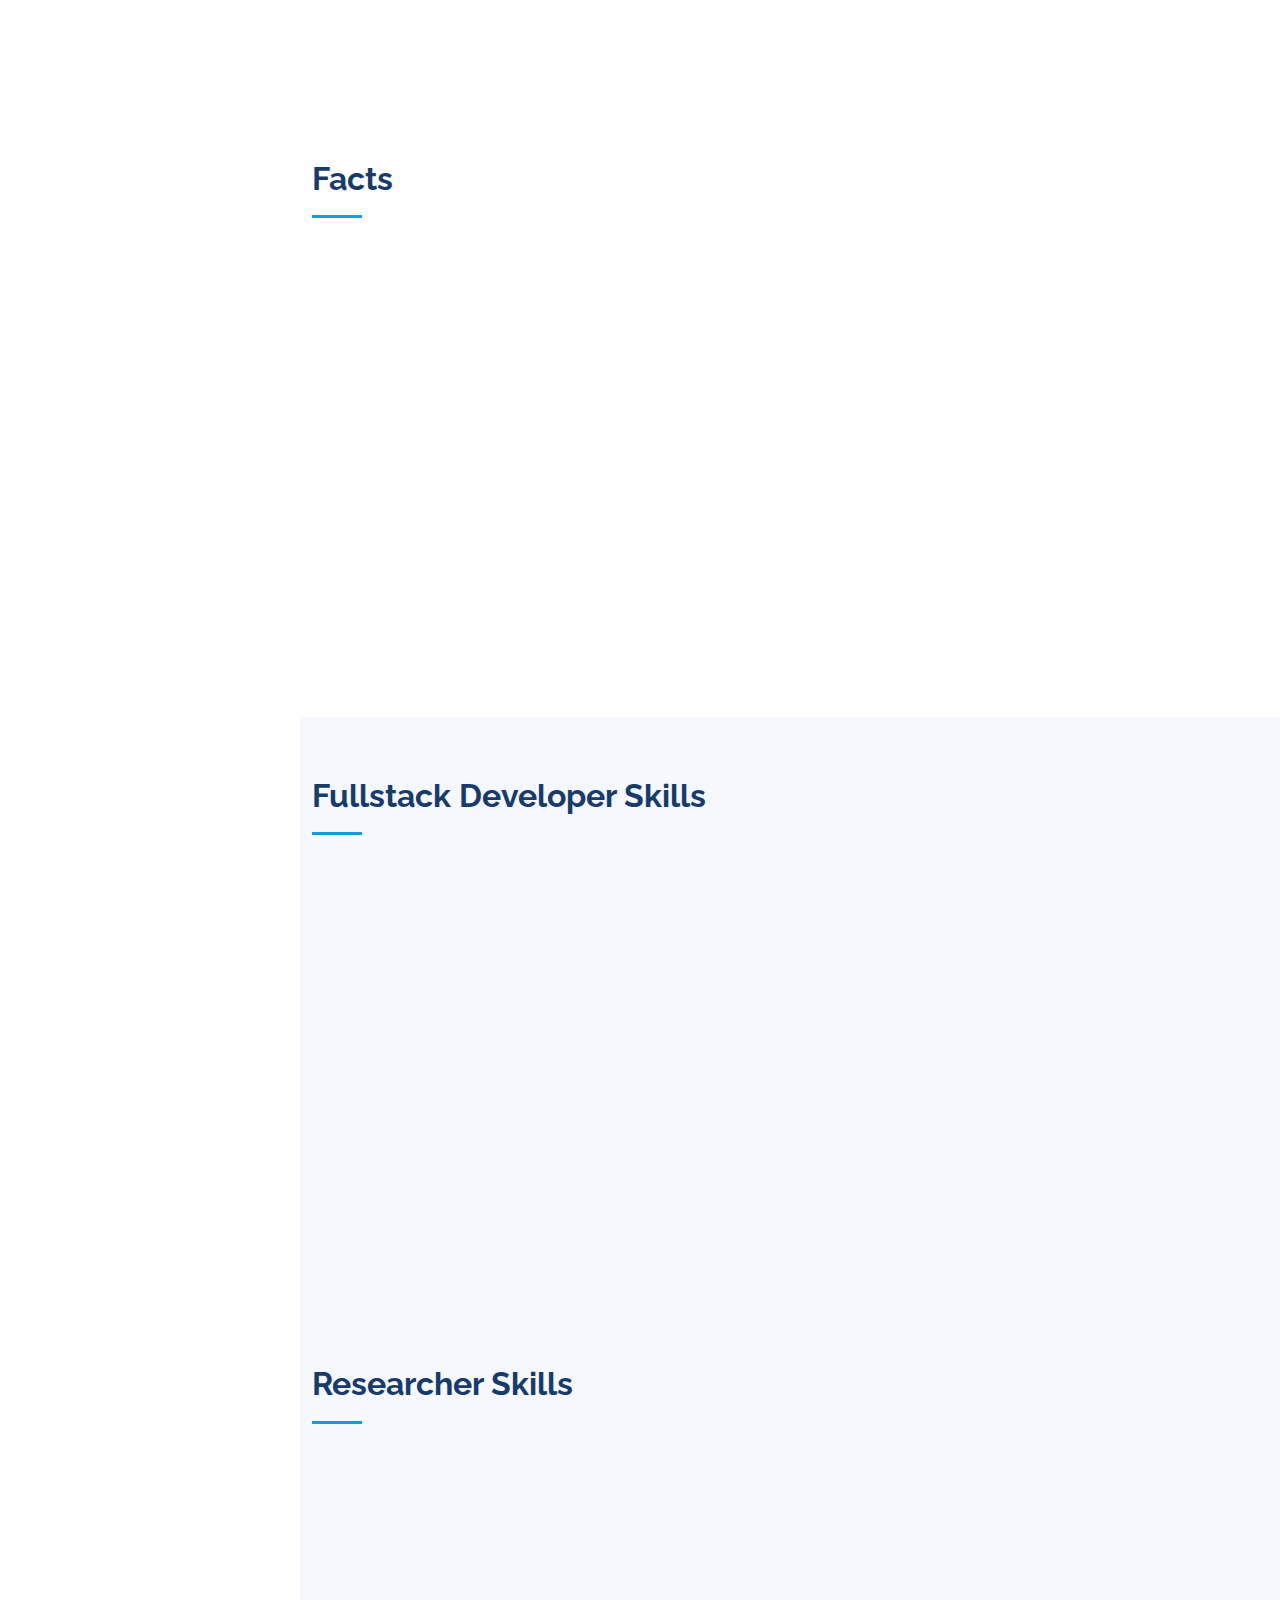
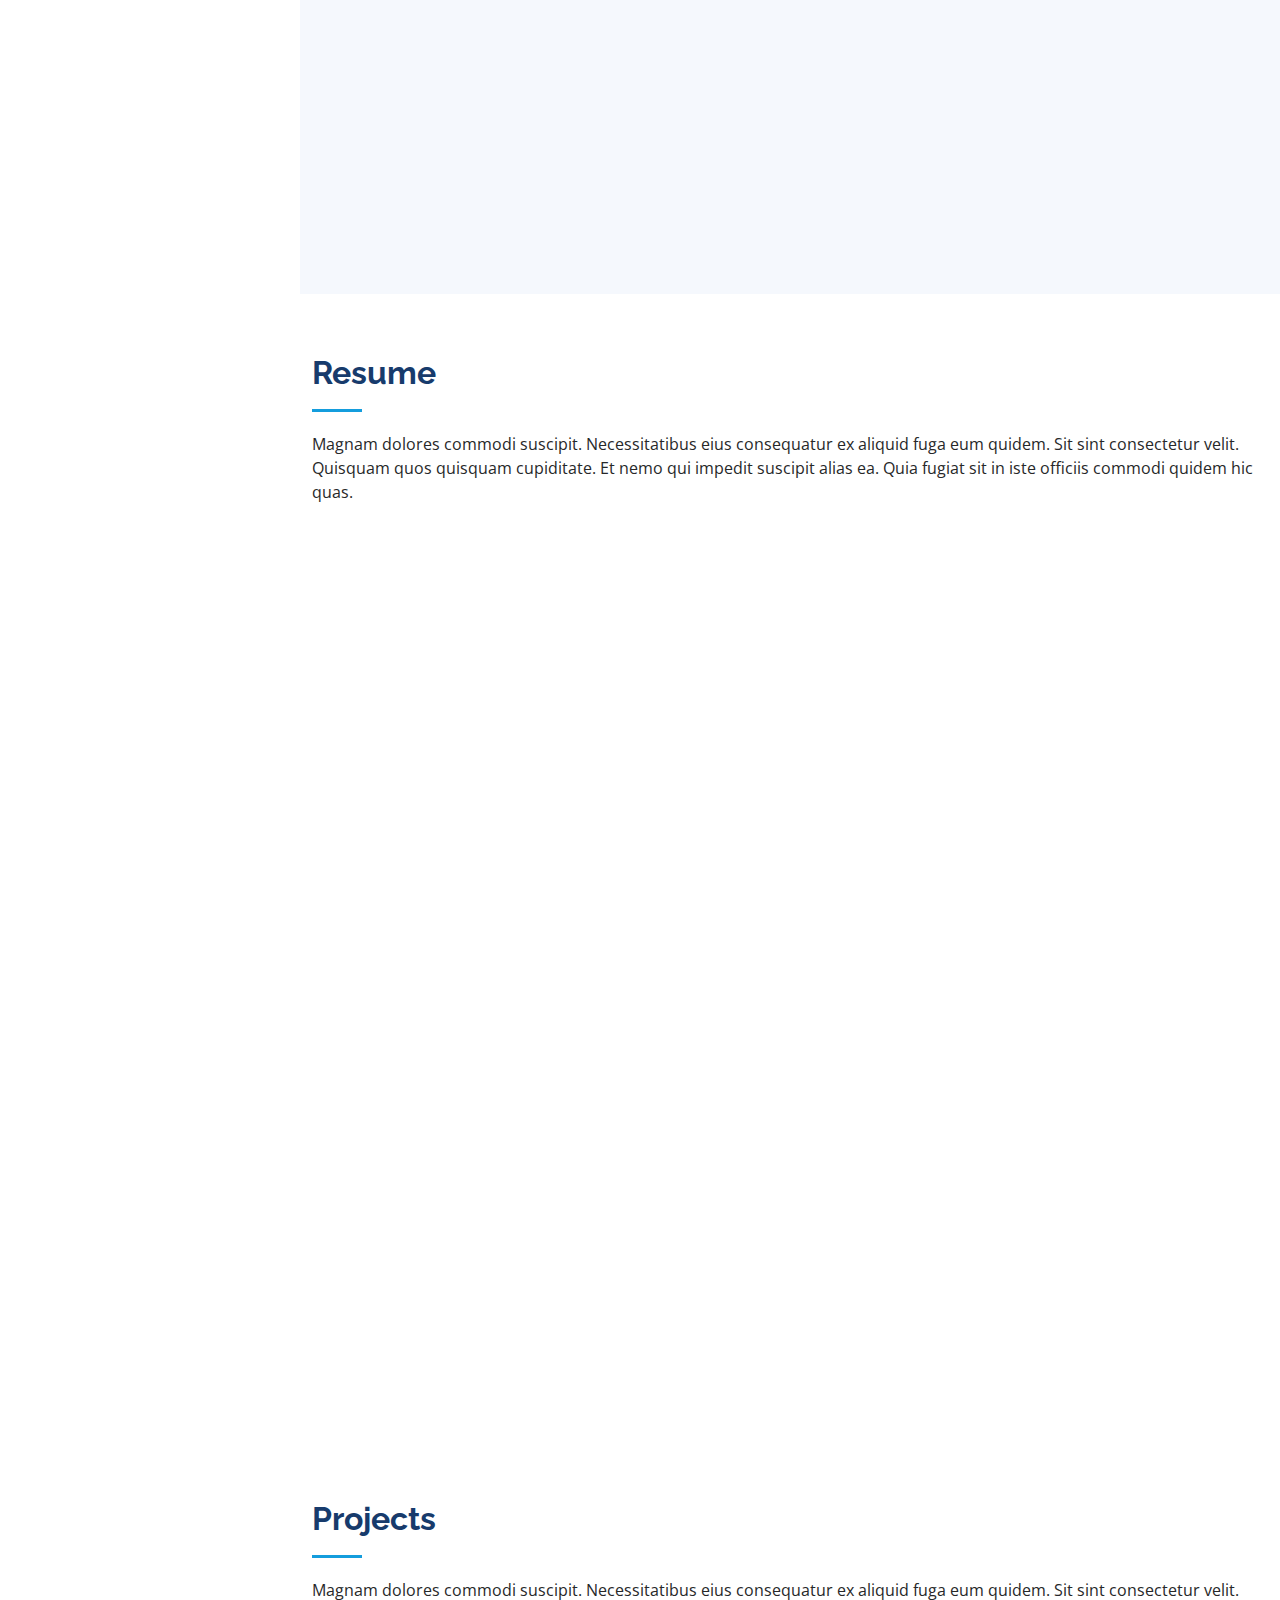
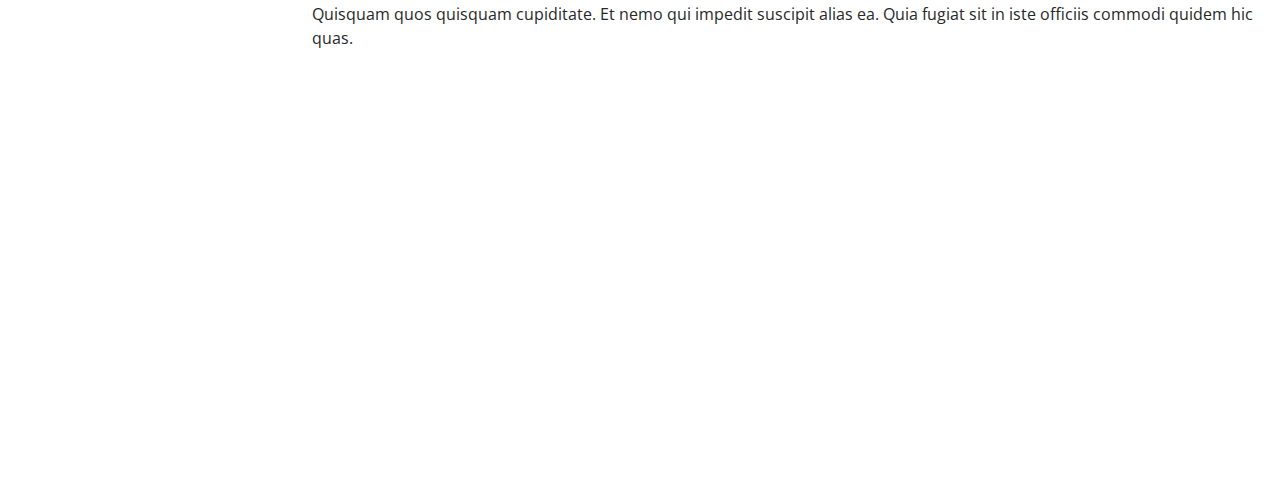
==== commit a1939b1d: "Alterando index.html" ====
--- a/index.html
+++ b/index.html
@@ -57,12 +57,11 @@
       </div>
       <nav id="navbar" class="nav-menu navbar">
         <ul>
-          <li><a href="#hero" class="nav-link scrollto active"><i class="bx bx-home"></i> <span>Home</span></a></li>
-          <li><a href="#about" class="nav-link scrollto"><i class="bx bx-user"></i> <span>About</span></a></li>
-          <li><a href="#facts" class="nav-link scrollto"><i class="bx bx-file-blank"></i> <span>Facs</span></a></li>
-          <li><a href="#skills" class="nav-link scrollto"><i class="bx bx-file-blank"></i> <span>Skills</span></a></li>
-          <li><a href="#resume" class="nav-link scrollto"><i class="bx bx-file-blank"></i> <span>Resume</span></a></li>
-          <li><a href="#services" class="nav-link scrollto"><i class="bx bx-server"></i> <span>Projects</span></a></li>
+          <li><a href="#hero" class="nav-link scrollto active"><i class="bx bi-house-door"></i> <span>Home</span></a></li>
+          <li><a href="#about" class="nav-link scrollto"><i class="bx bi-person"></i> <span>About</span></a></li>
+          <li><a href="#facts" class="nav-link scrollto"><i class="bx bi-trophy"></i> <span>Skills</span></a></li>
+          <li><a href="#resume" class="nav-link scrollto"><i class="bx bi-file-earmark-text"></i> <span>Resume</span></a></li>
+          <li><a href="#services" class="nav-link scrollto"><i class="bx bi-menu-button-wide"></i> <span>Projects</span></a></li>
         </ul>
       </nav><!-- .nav-menu -->
     </div>
@@ -137,7 +136,7 @@
 
           <div class="col-lg-4 col-md-6 d-md-flex align-items-md-stretch" data-aos="fade-up">
             <div class="count-box">
-              <i class="bi bi-journal-richtext"></i>
+              <i class="bi bi-phone"></i>
               <span data-purecounter-start="0" data-purecounter-end="5" data-purecounter-duration="1" class="purecounter"></span>
               <p><strong>Android Apps</strong><br/>PPGO - Programa de Pós-graduação em Odontologia - PUCMINAS</p>
             </div>
@@ -145,7 +144,7 @@
 
           <div class="col-lg-4 col-md-6 d-md-flex align-items-md-stretch" data-aos="fade-up" data-aos-delay="100">
             <div class="count-box">
-              <i class="bi bi-journal-richtext"></i>
+              <i class="bi bi-award-fill"></i>
               <span data-purecounter-start="0" data-purecounter-end="5" data-purecounter-duration="1" class="purecounter"></span>
               <p><strong>Software Patents</strong><br/>PPGO - Programa de Pós-graduação em Odontologia - PUCMINAS</p>
             </div>
@@ -153,7 +152,7 @@
 
           <div class="col-lg-4 col-md-6 d-md-flex align-items-md-stretch" data-aos="fade-up" data-aos-delay="200">
             <div class="count-box">
-              <i class="bi bi-journal-richtext"></i>
+              <i class="bi bi-terminal"></i>
               <span data-purecounter-start="0" data-purecounter-end="2" data-purecounter-duration="1" class="purecounter"></span>
               <p><strong>Web Applications</strong><br/>CRC - Centro de Recursos Computacionais - PUCMINAS</p>
             </div>
@@ -161,7 +160,7 @@
 
           <div class="col-lg-4 col-md-6 d-md-flex align-items-md-stretch" data-aos="fade-up" data-aos-delay="300">
             <div class="count-box">
-              <i class="bi bi-journal-richtext"></i>
+              <i class="bi bi-bug-fill"></i>
               <span data-purecounter-start="0" data-purecounter-end="3" data-purecounter-duration="1" class="purecounter"></span>
               <p><strong>Web Applications Maintenances</strong><br/>CRC - Centro de Recursos Computacionais - PUCMINAS</p>
             </div>
@@ -170,15 +169,15 @@
           
           <div class="col-lg-4 col-md-6 d-md-flex align-items-md-stretch" data-aos="fade-up" data-aos-delay="300">
             <div class="count-box">
-              <i class="bi bi-journal-richtext"></i>
+              <i class="bi bi-motherboard"></i>
               <span data-purecounter-start="0" data-purecounter-end="1" data-purecounter-duration="1" class="purecounter"></span>
-              <p><strong>Virtual Machine</strong><br/>Nanvix Operating Systems</p>
+              <p><strong>Virtual Machine</strong><br/>Nanvix Operating System</p>
             </div>
           </div>
 
           <div class="col-lg-4 col-md-6 d-md-flex align-items-md-stretch" data-aos="fade-up" data-aos-delay="300">
             <div class="count-box">
-              <i class="bi bi-journal-richtext"></i>
+              <i class="bi bi-cpu-fill"></i>
               <span data-purecounter-start="0" data-purecounter-end="1" data-purecounter-duration="1" class="purecounter"></span>
               <p><strong>Interpreter to Felix Languange</strong><br/>Own Project<br/></p>
             </div>
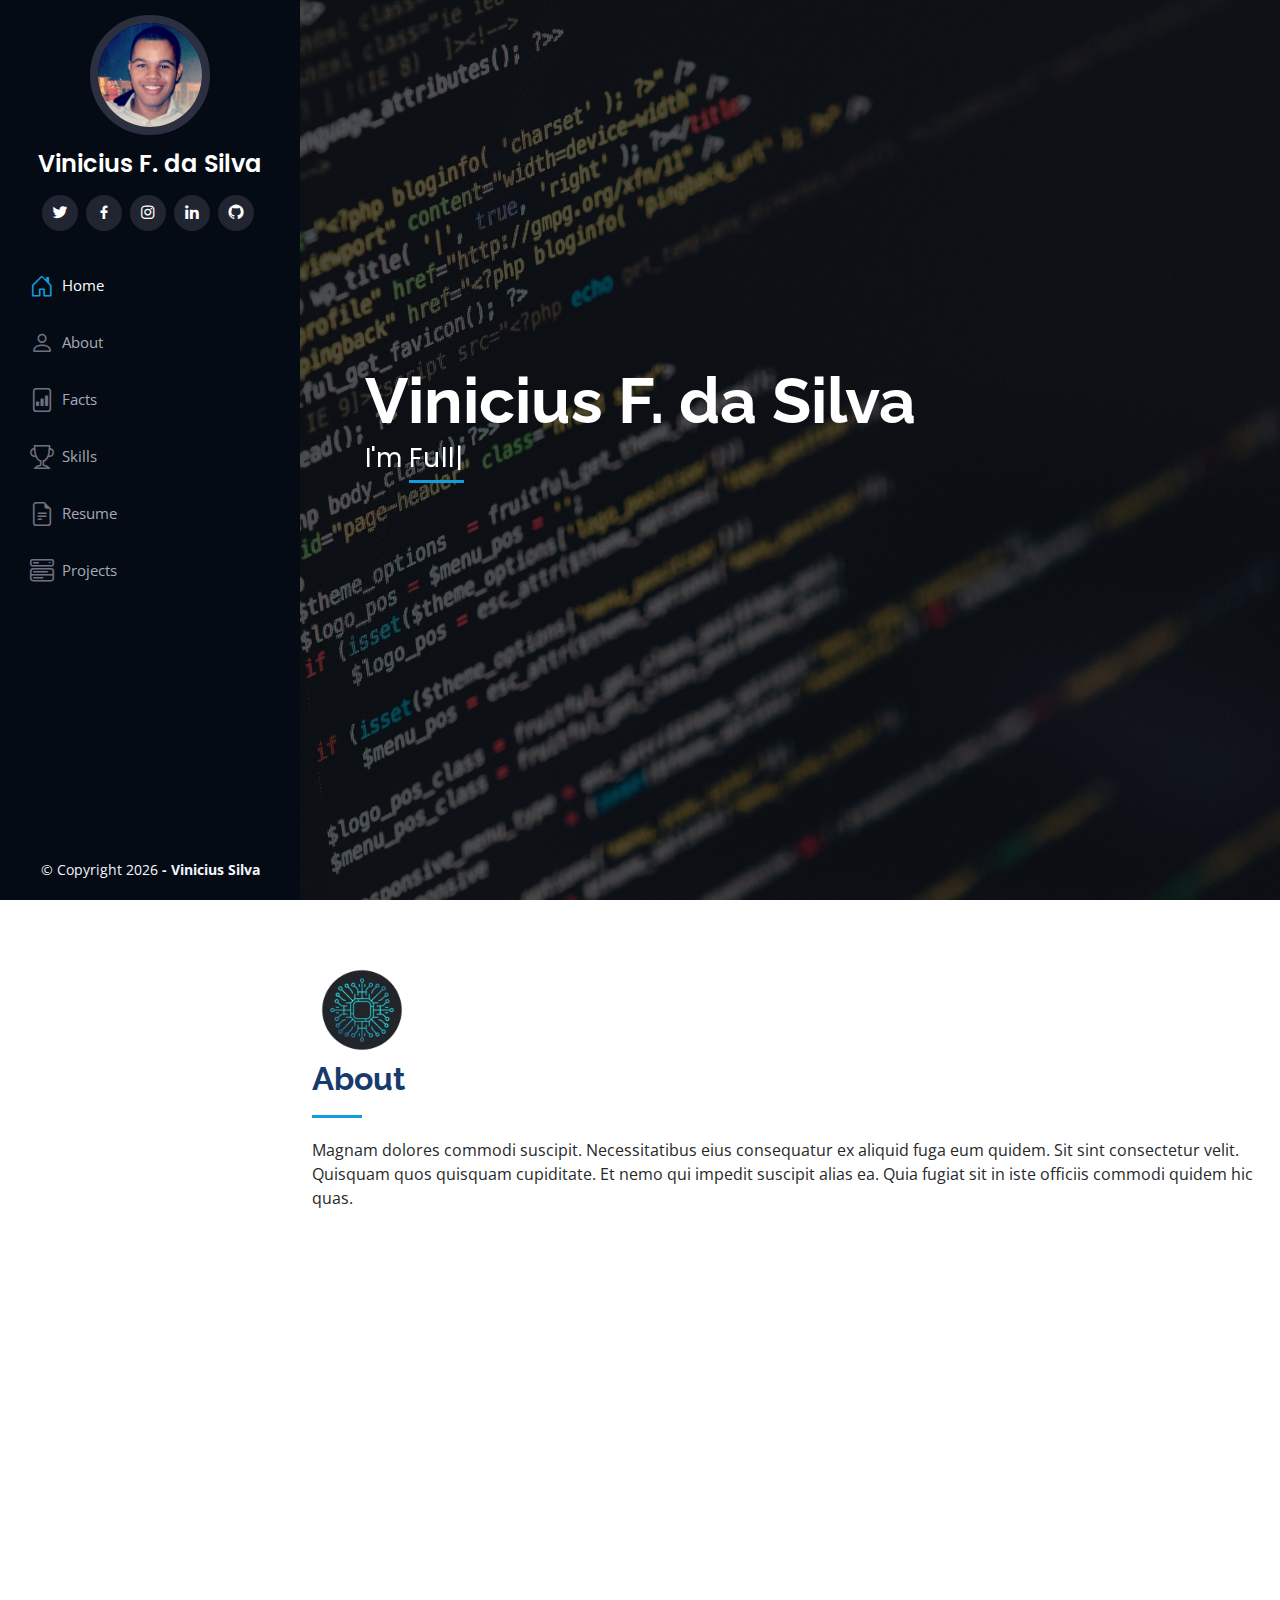
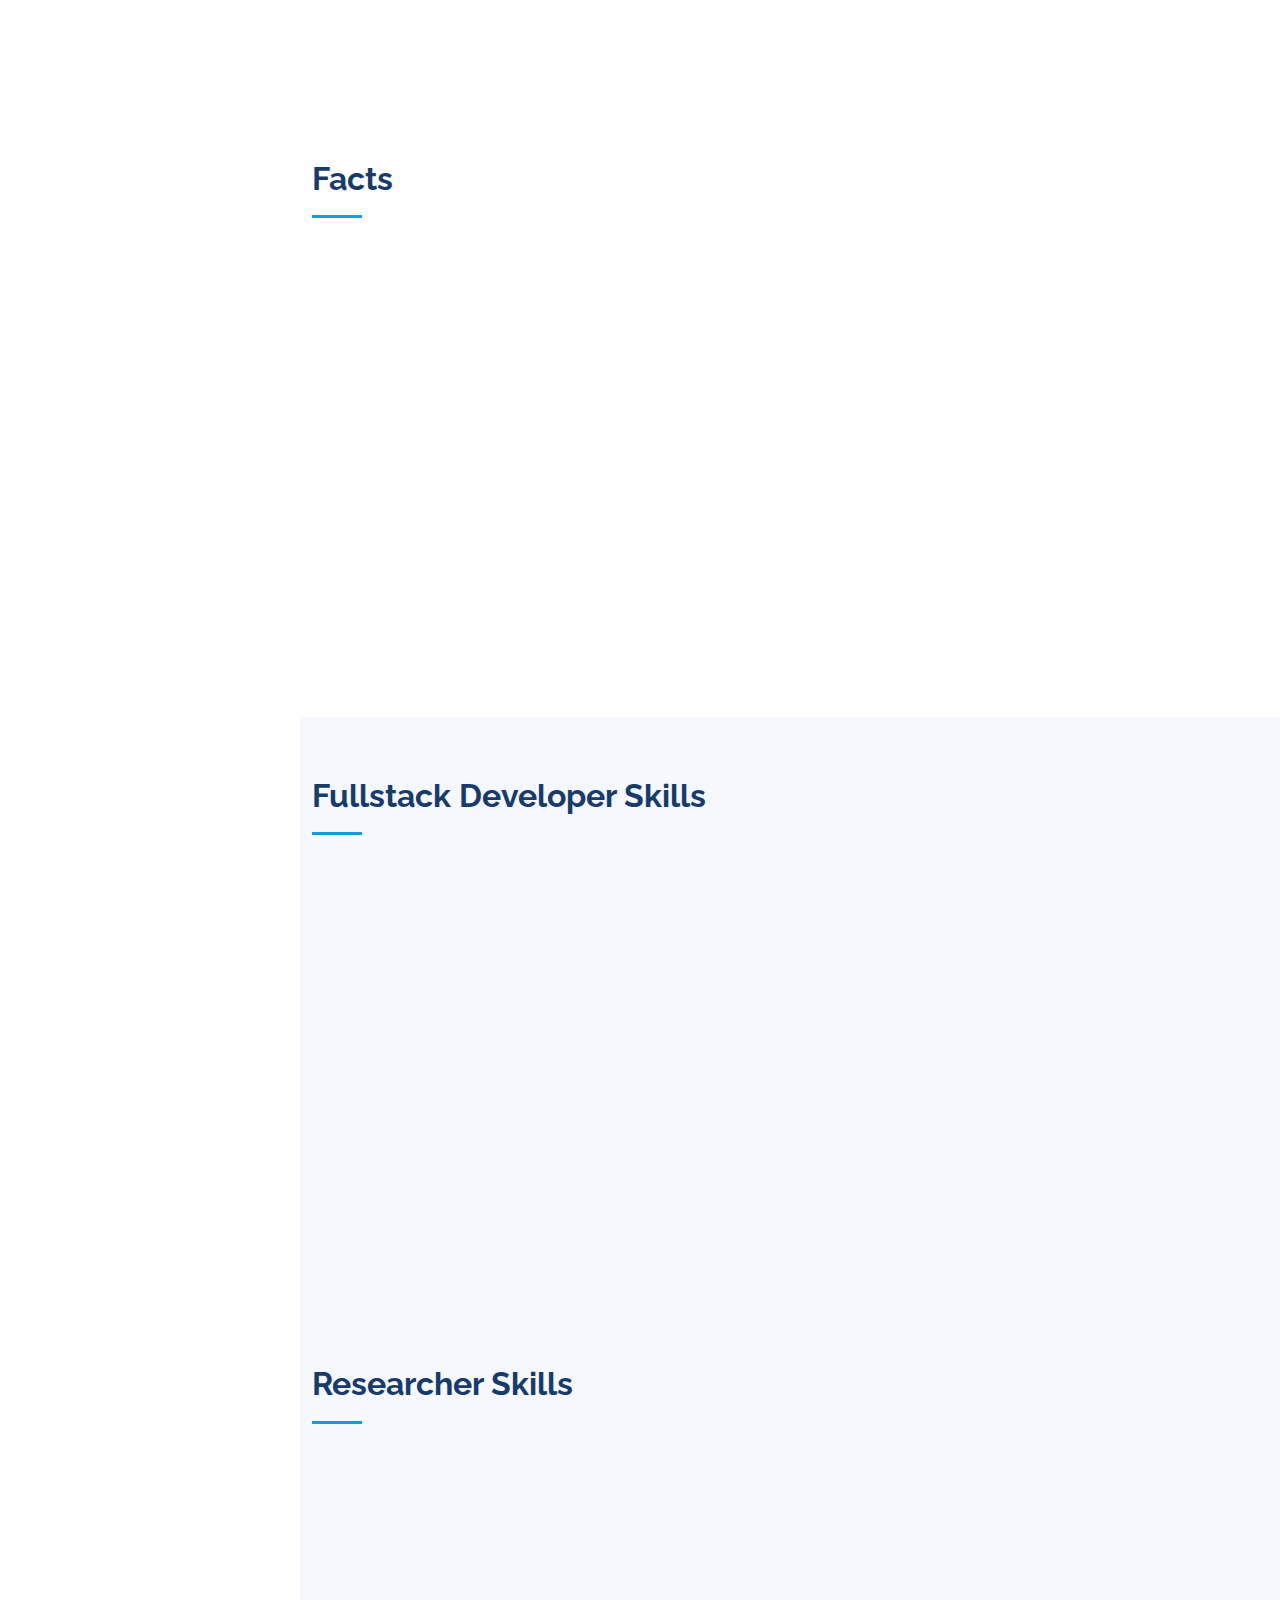
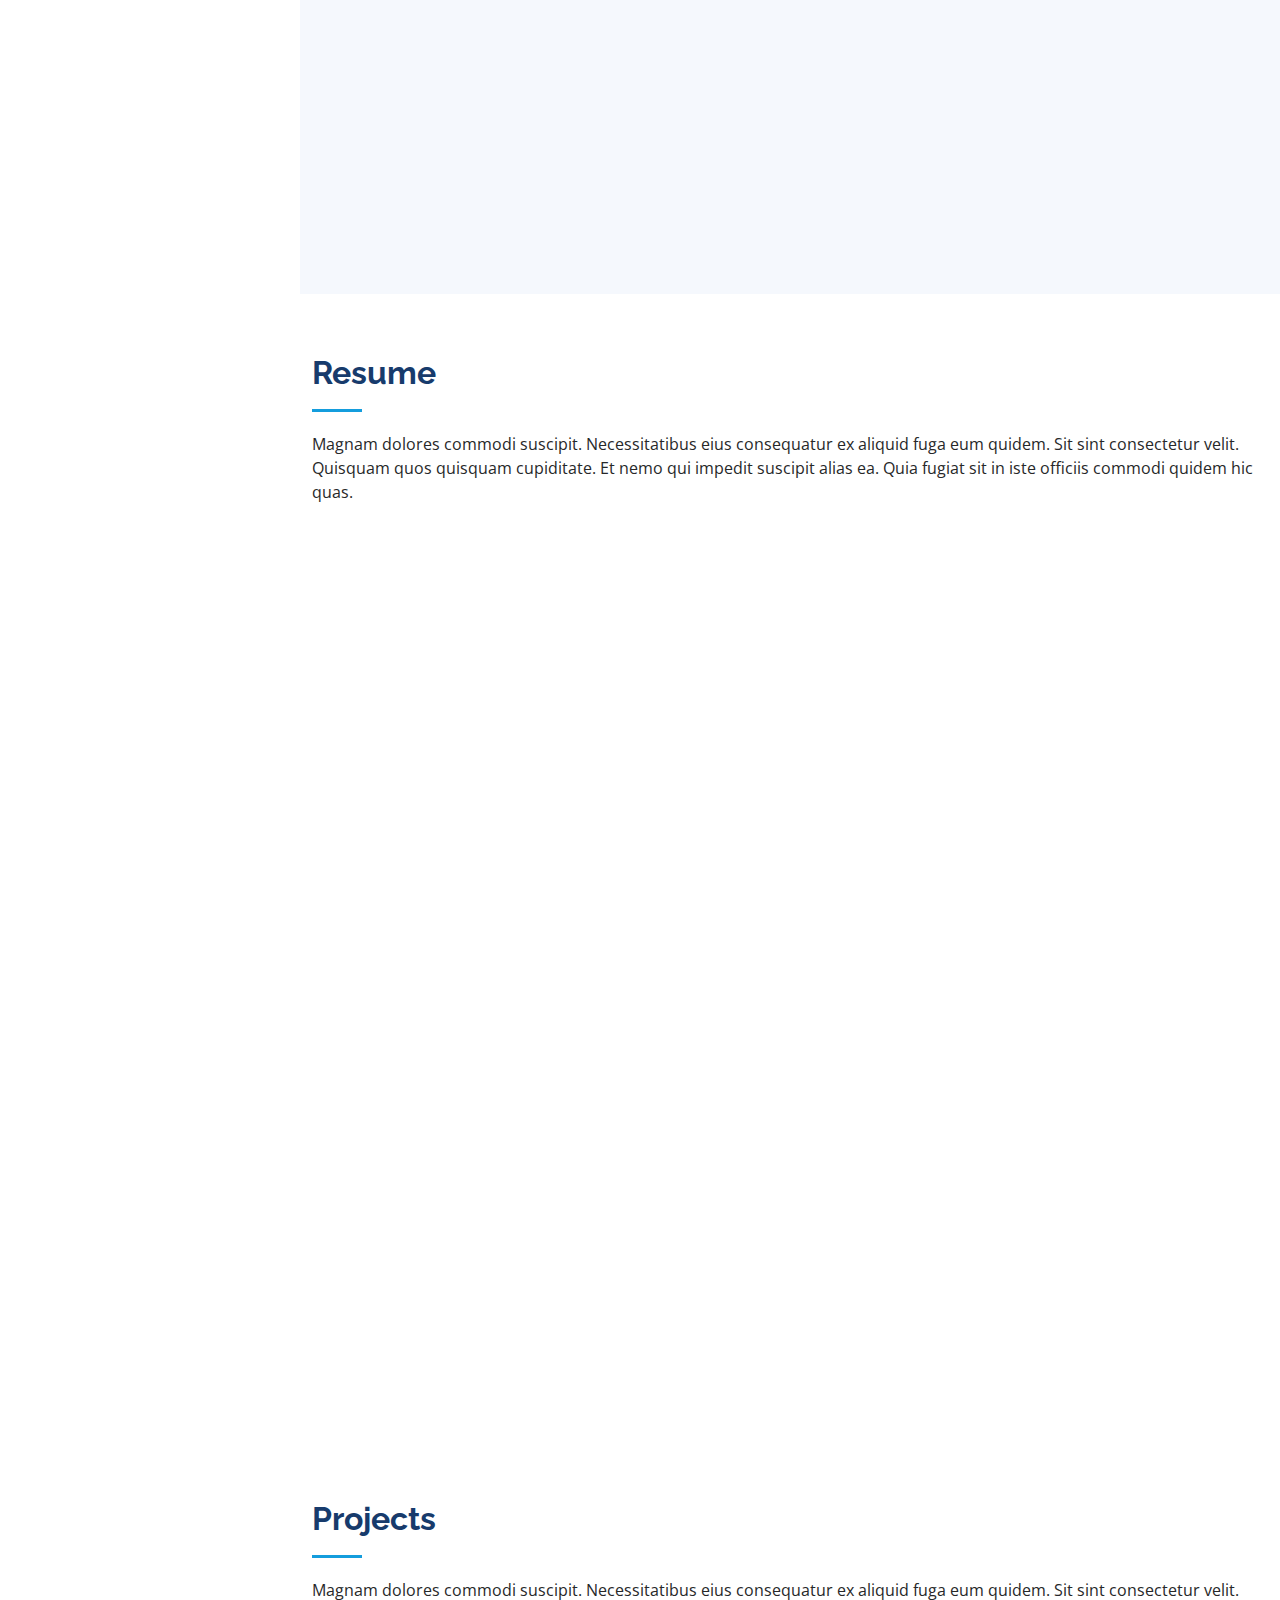
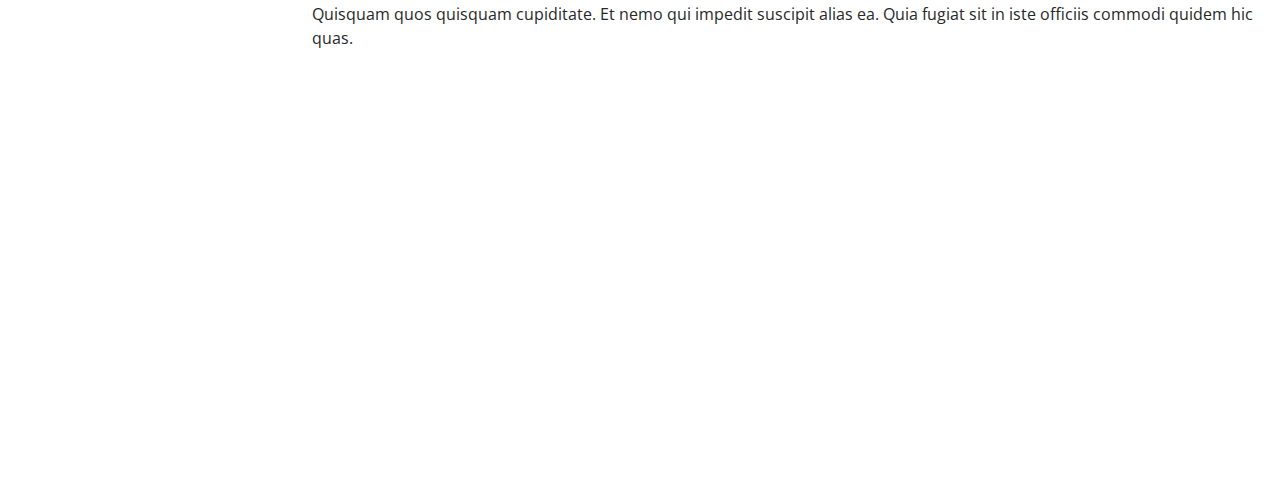
==== commit 03a3c44d: "Alterando a lista da barra de navegação" ====
--- a/index.html
+++ b/index.html
@@ -59,7 +59,8 @@
         <ul>
           <li><a href="#hero" class="nav-link scrollto active"><i class="bx bi-house-door"></i> <span>Home</span></a></li>
           <li><a href="#about" class="nav-link scrollto"><i class="bx bi-person"></i> <span>About</span></a></li>
-          <li><a href="#facts" class="nav-link scrollto"><i class="bx bi-trophy"></i> <span>Skills</span></a></li>
+          <li><a href="#facts" class="nav-link scrollto"><i class="bx bi-file-bar-graph"></i> <span>Facts</span></a></li>
+          <li><a href="#skills" class="nav-link scrollto"><i class="bx bi-trophy"></i> <span>Skills</span></a></li>
           <li><a href="#resume" class="nav-link scrollto"><i class="bx bi-file-earmark-text"></i> <span>Resume</span></a></li>
           <li><a href="#services" class="nav-link scrollto"><i class="bx bi-menu-button-wide"></i> <span>Projects</span></a></li>
         </ul>
--- a/assets/css/style.css
+++ b/assets/css/style.css
@@ -198,7 +198,9 @@
 #hero {
   width: 100%;
   height: 100vh;
-  background: url("../img/hero-bg.jpg") top center;
+  background: 
+    linear-gradient(rgba(0,0,0,0.5), rgba(0,0,0,0.5)),
+    url("../img/hero-bg.jpg") top center;
   background-size: cover;
 }
 #hero:before {
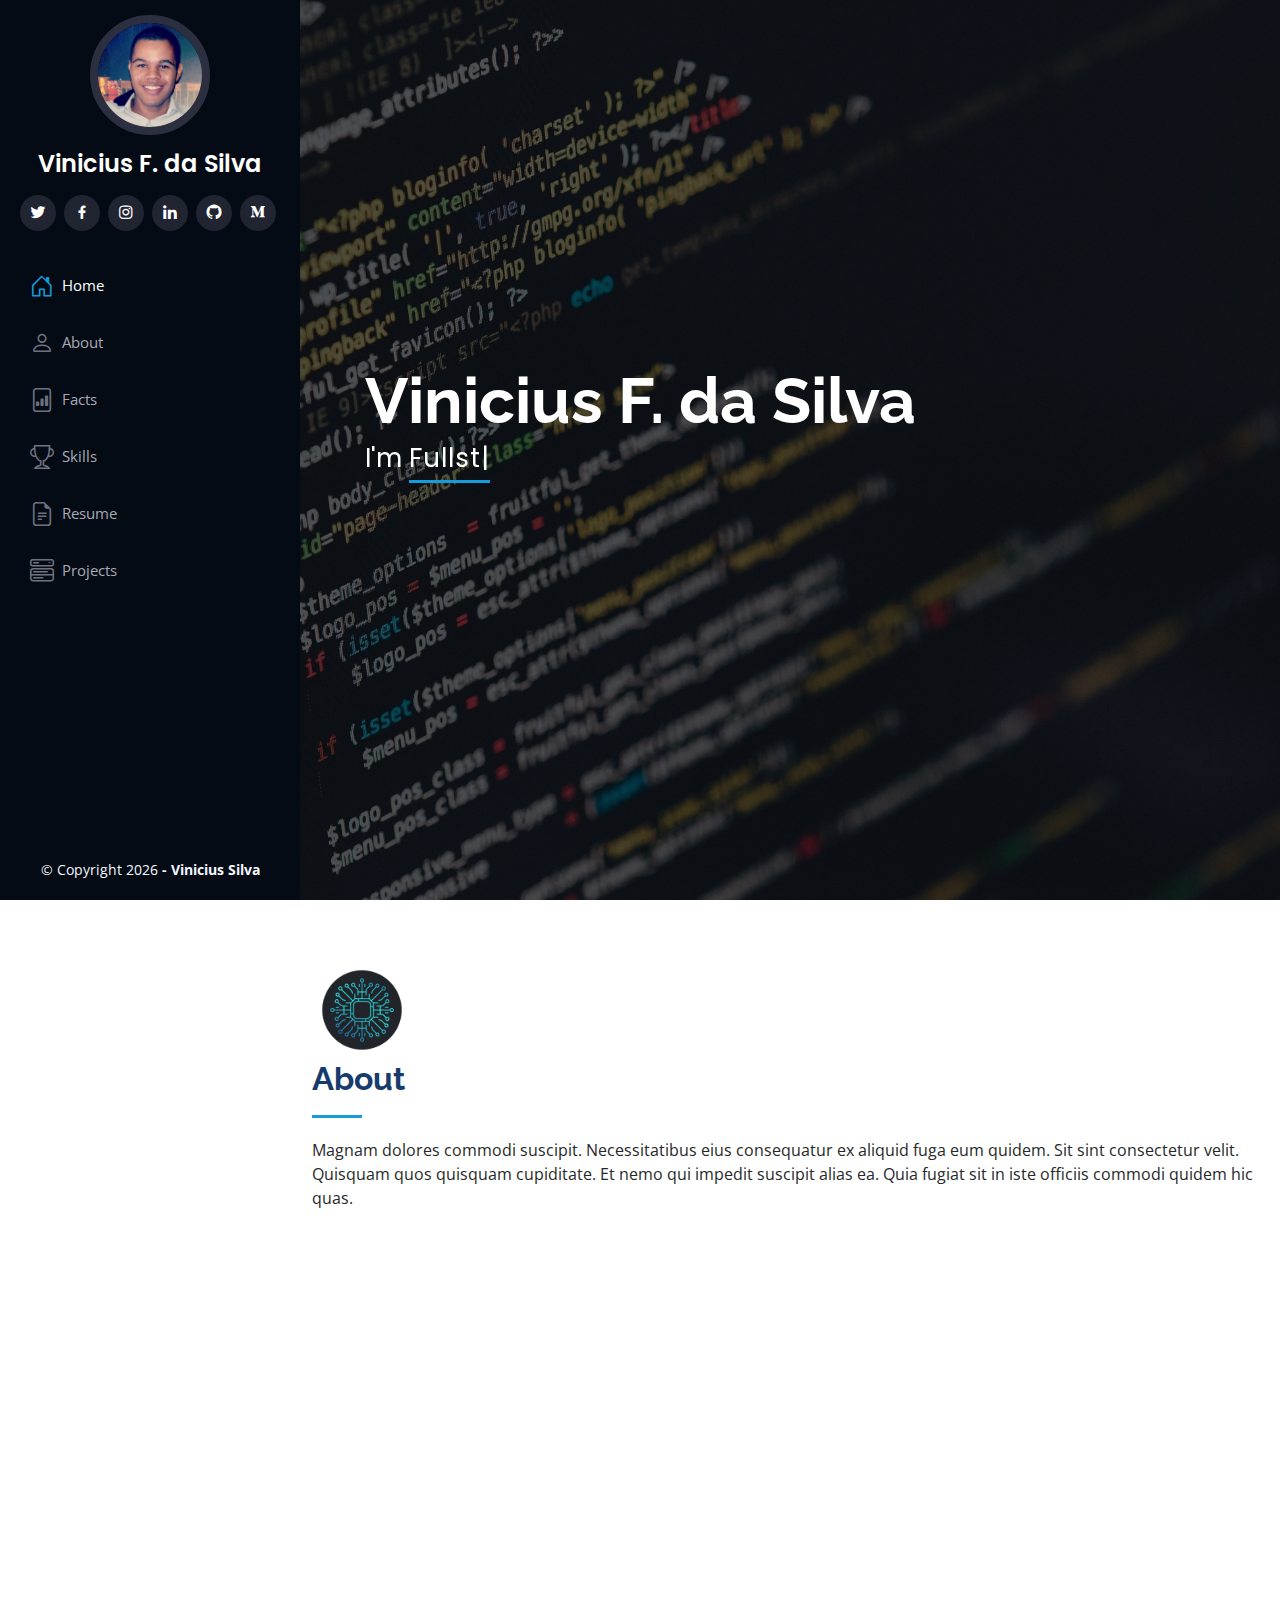
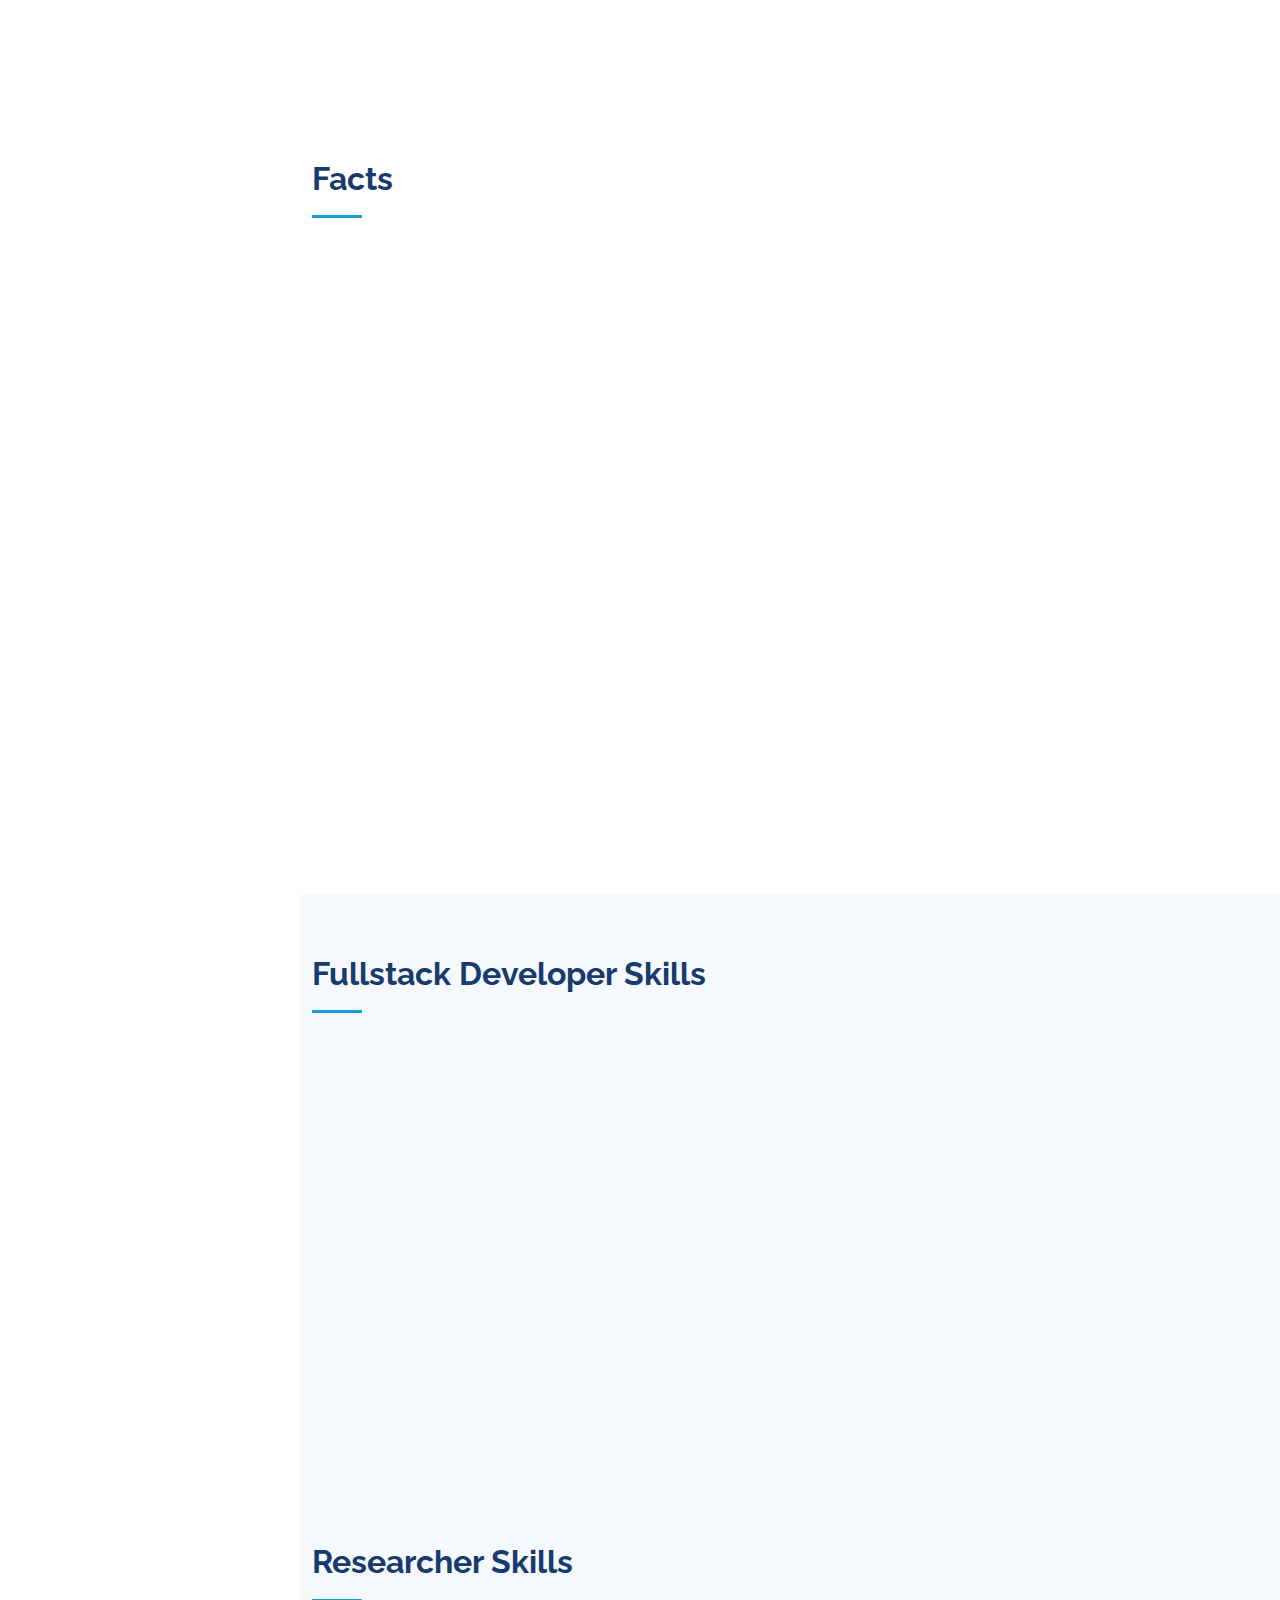
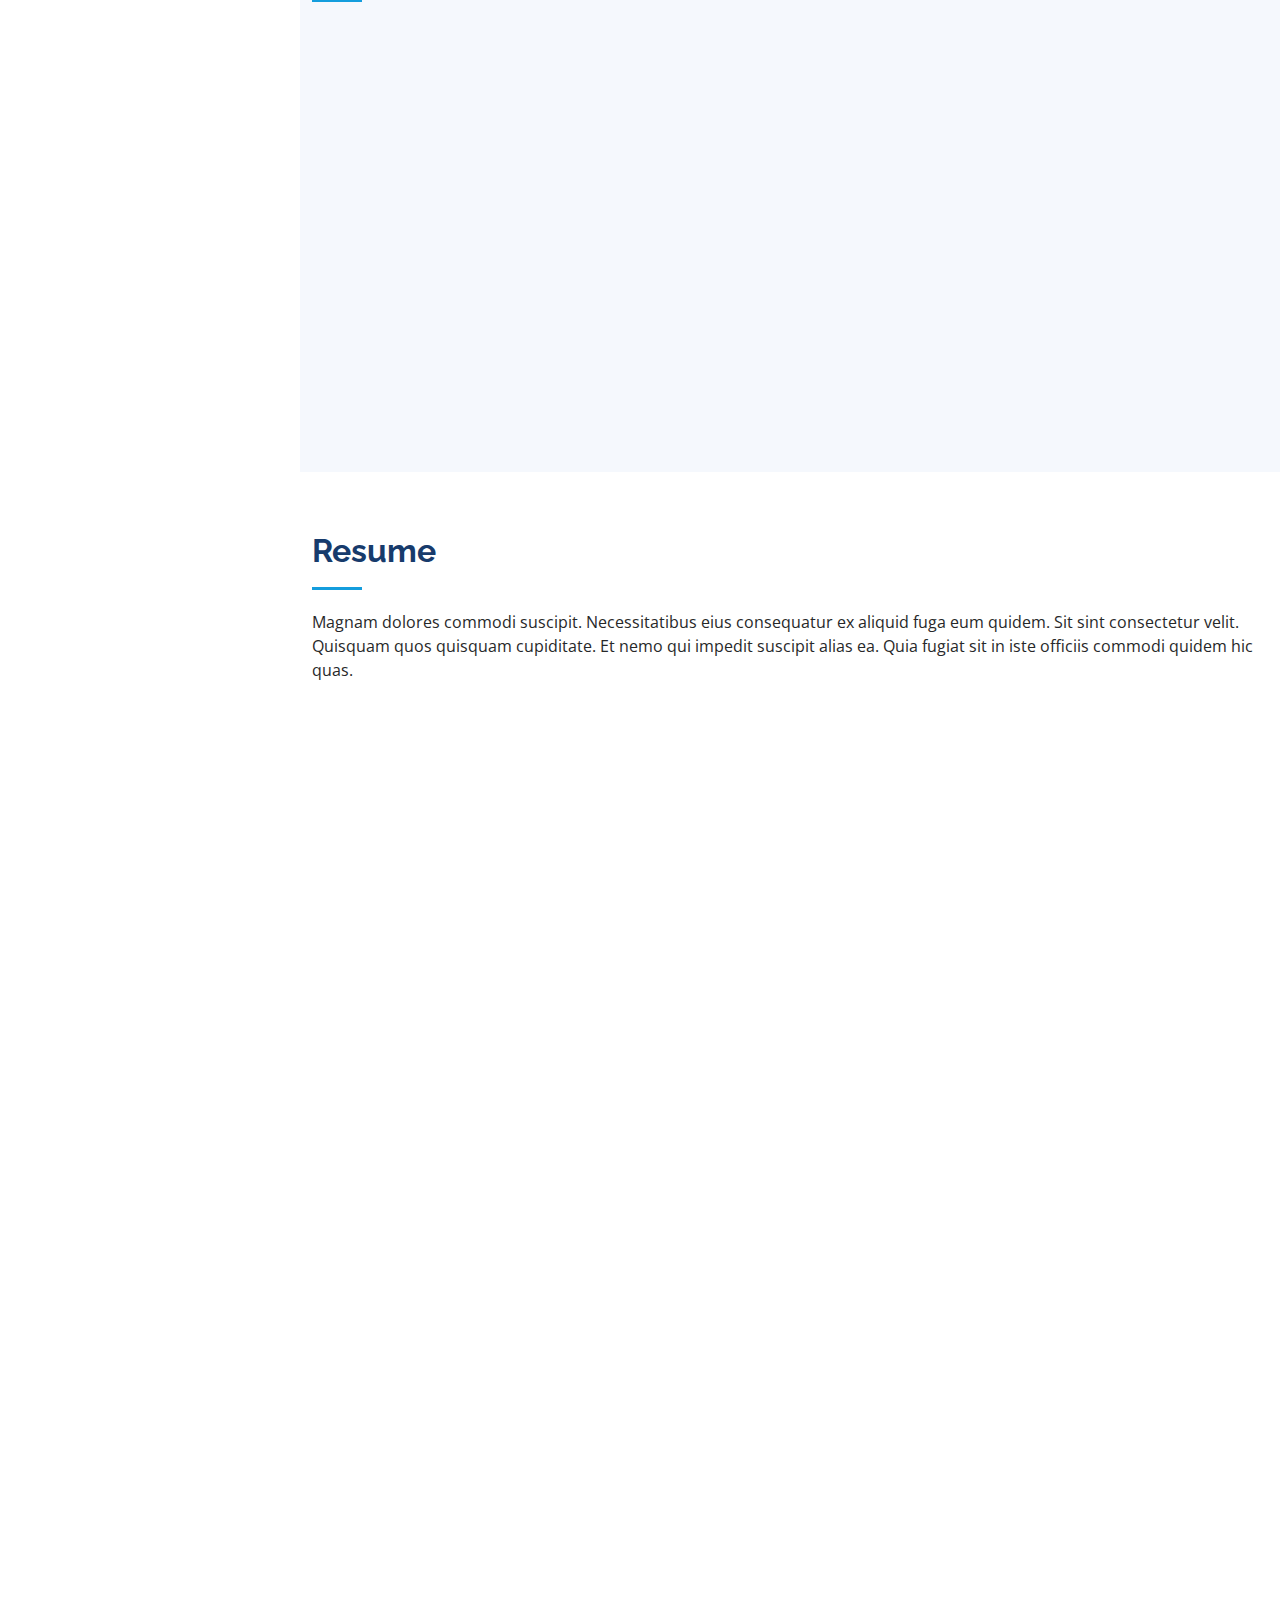
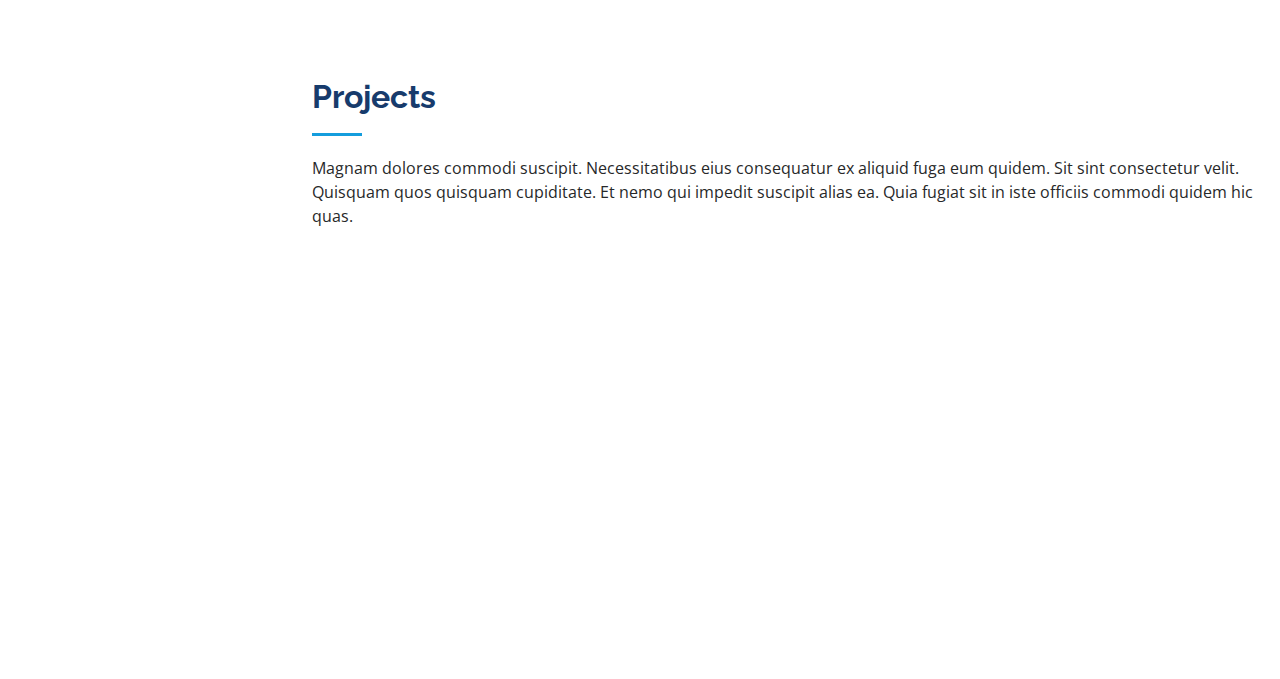
==== commit 2ef2fe2b: "Adicionando informação de Medium" ====
--- a/index.html
+++ b/index.html
@@ -53,6 +53,7 @@
           <a href="https://www.instagram.com/viniciusilva_25/" class="instagram"><i class="bx bxl-instagram"></i></a>
           <a href="https://www.linkedin.com/in/viniciusfsilva/" class="linkedin"><i class="bx bxl-linkedin"></i></a>
           <a href="https://github.com/viniciusfdasilva" class="github"><i class="bx bxl-github"></i></a>
+          <a href="https://medium.com/@vinicius.silva.1046664" class="medium"><i class="bx bxl-medium"></i></a>
         </div>
       </div>
       <nav id="navbar" class="nav-menu navbar">
@@ -185,6 +186,15 @@
           </div>
         </div>
 
+        <div class="col-lg-4 col-md-6 d-md-flex align-items-md-stretch" data-aos="fade-up" data-aos-delay="300">
+          <div class="count-box">
+            <i class="bi bi-medium"></i>
+            <span data-purecounter-start="0" data-purecounter-end="1" data-purecounter-duration="1" class="purecounter"></span>
+            <p><strong>Medium Publication</strong><br/>Programming and OS/Compiler<br/></p>
+          </div>
+        </div>
+      </div>
+
       </div>
     </section><!-- End Facts Section -->
 
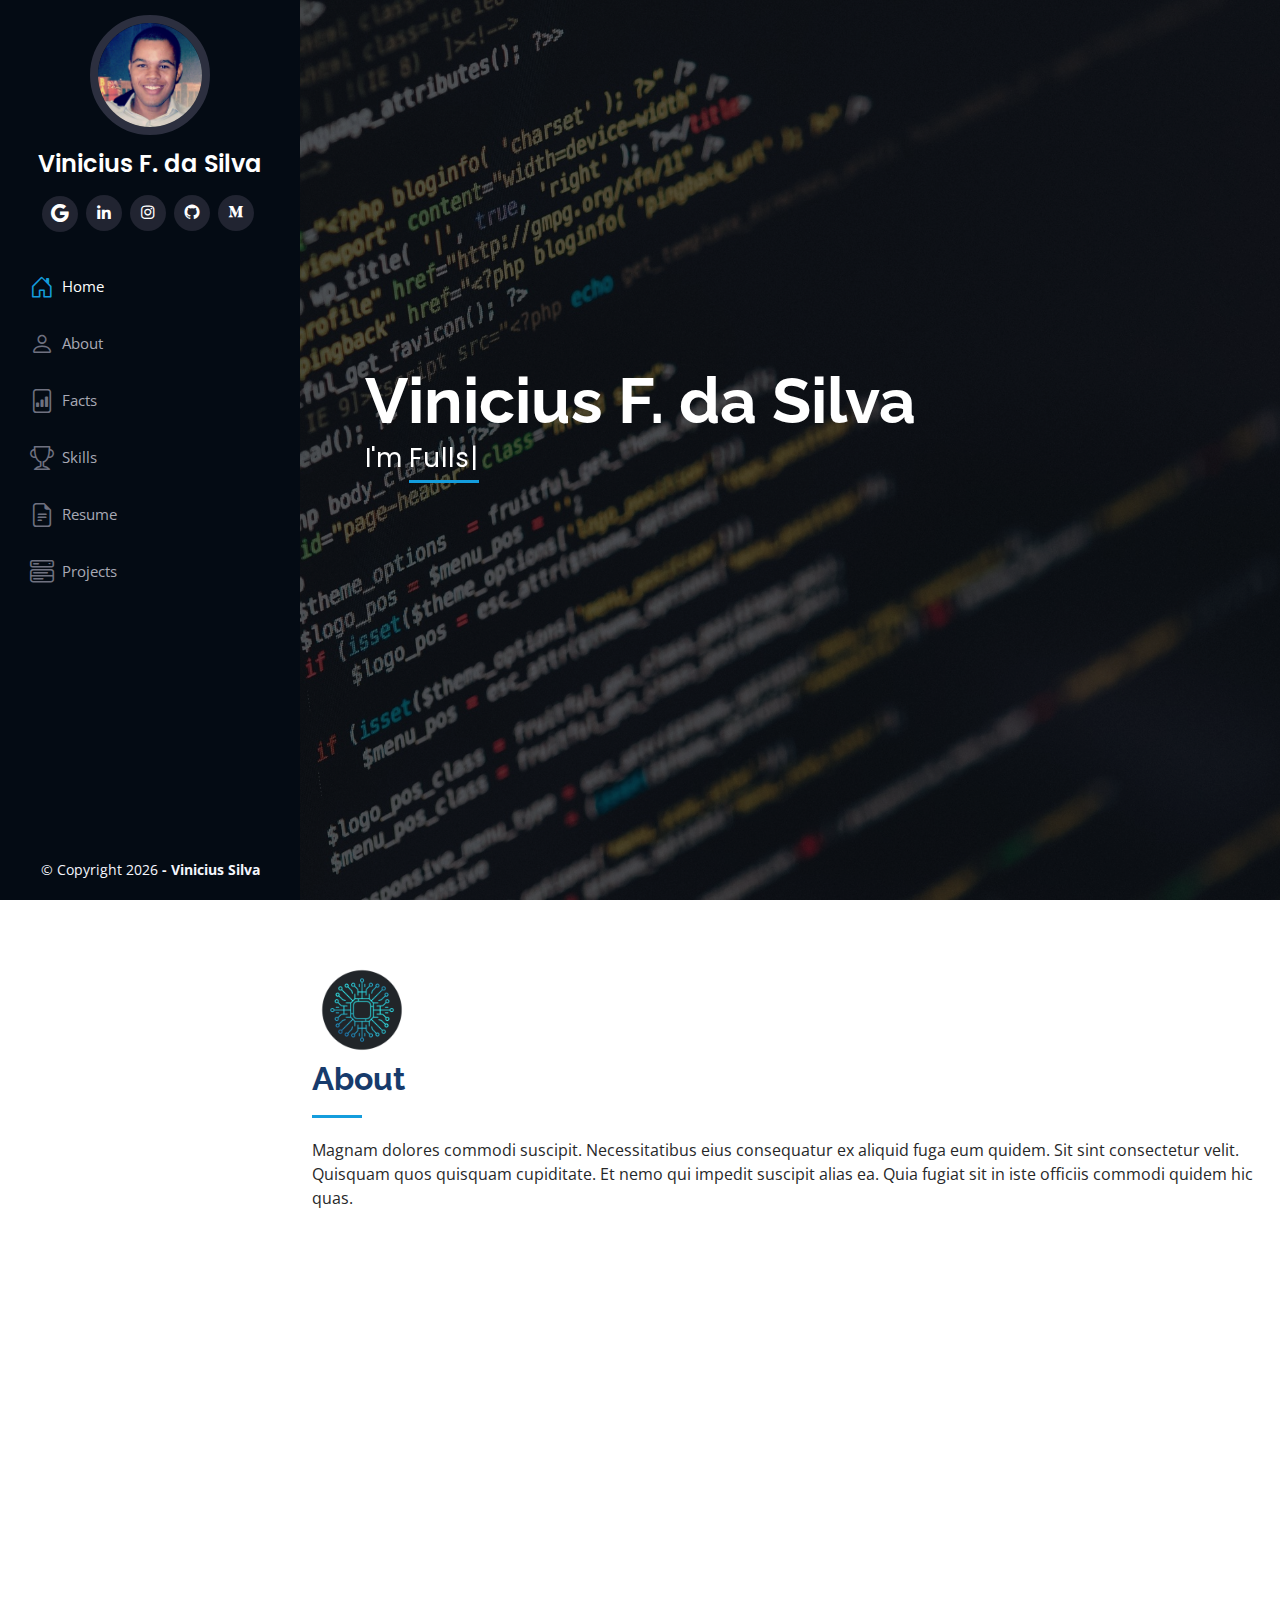
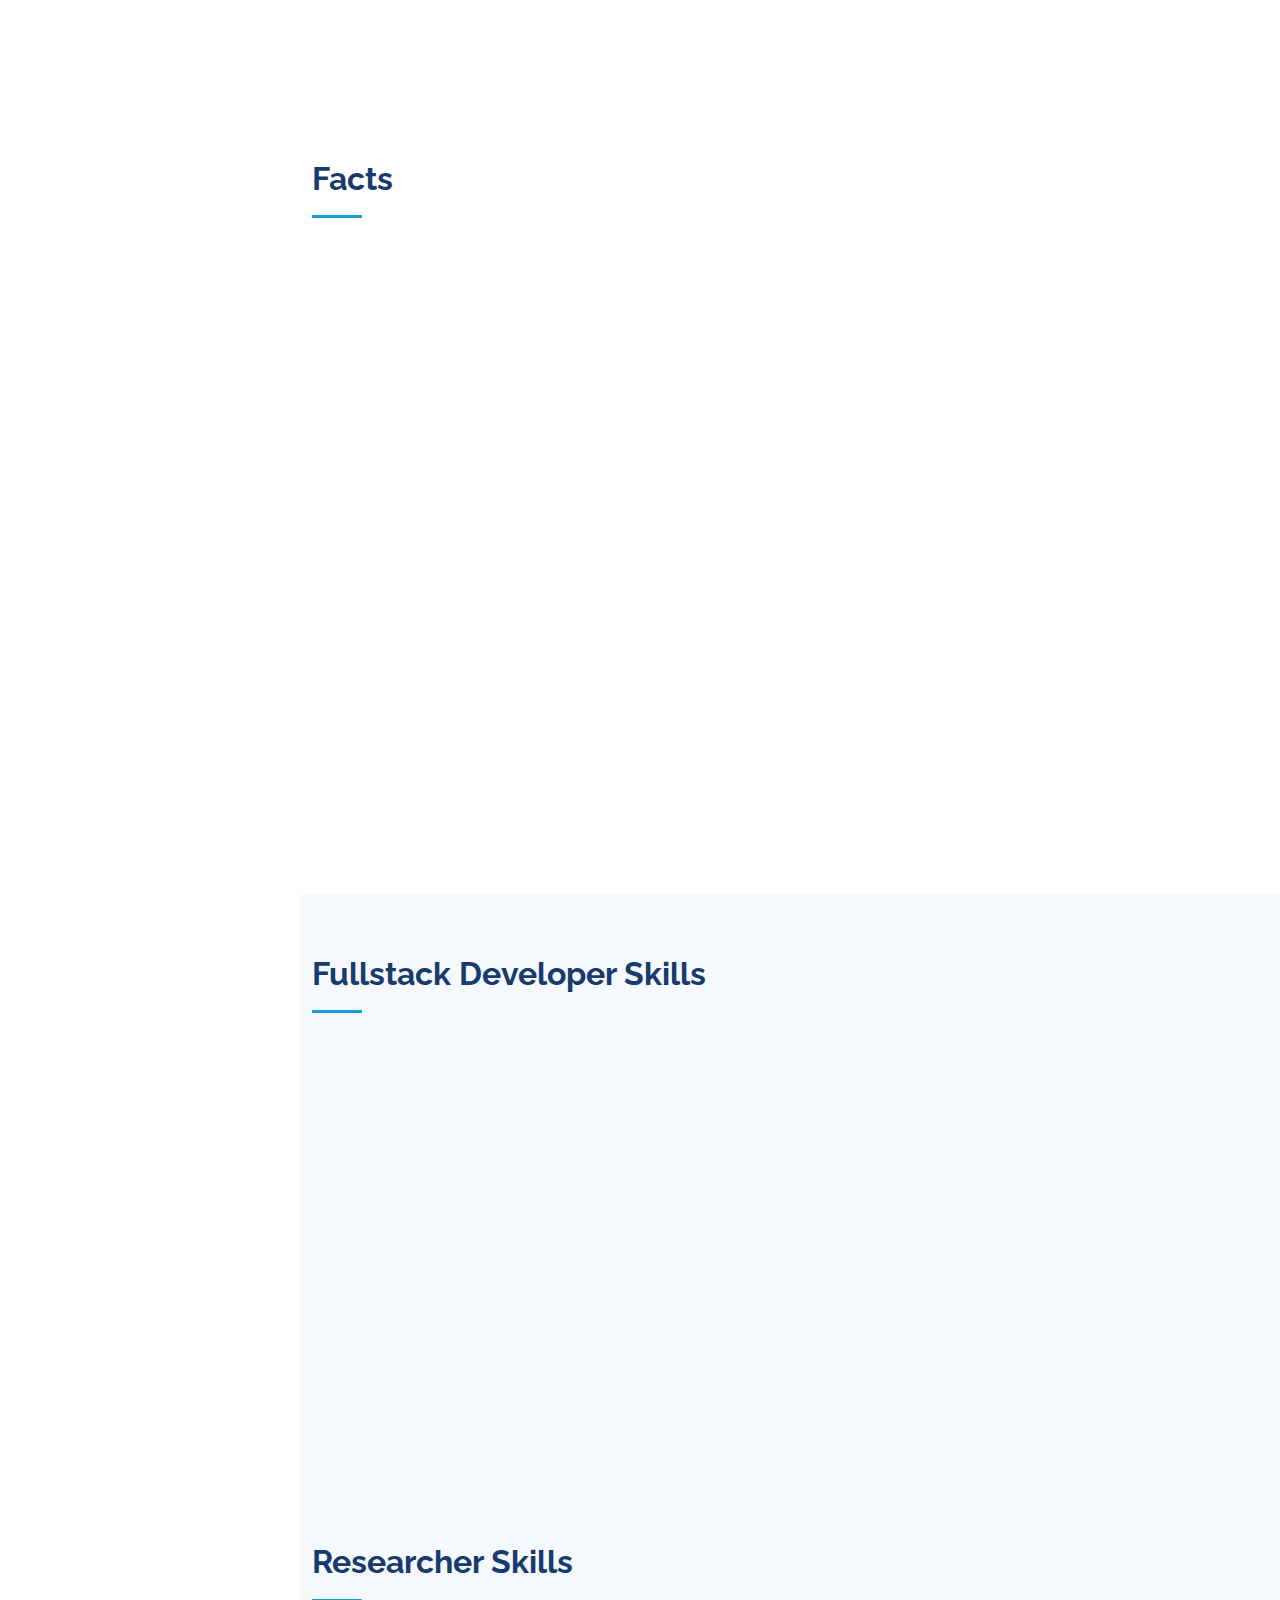
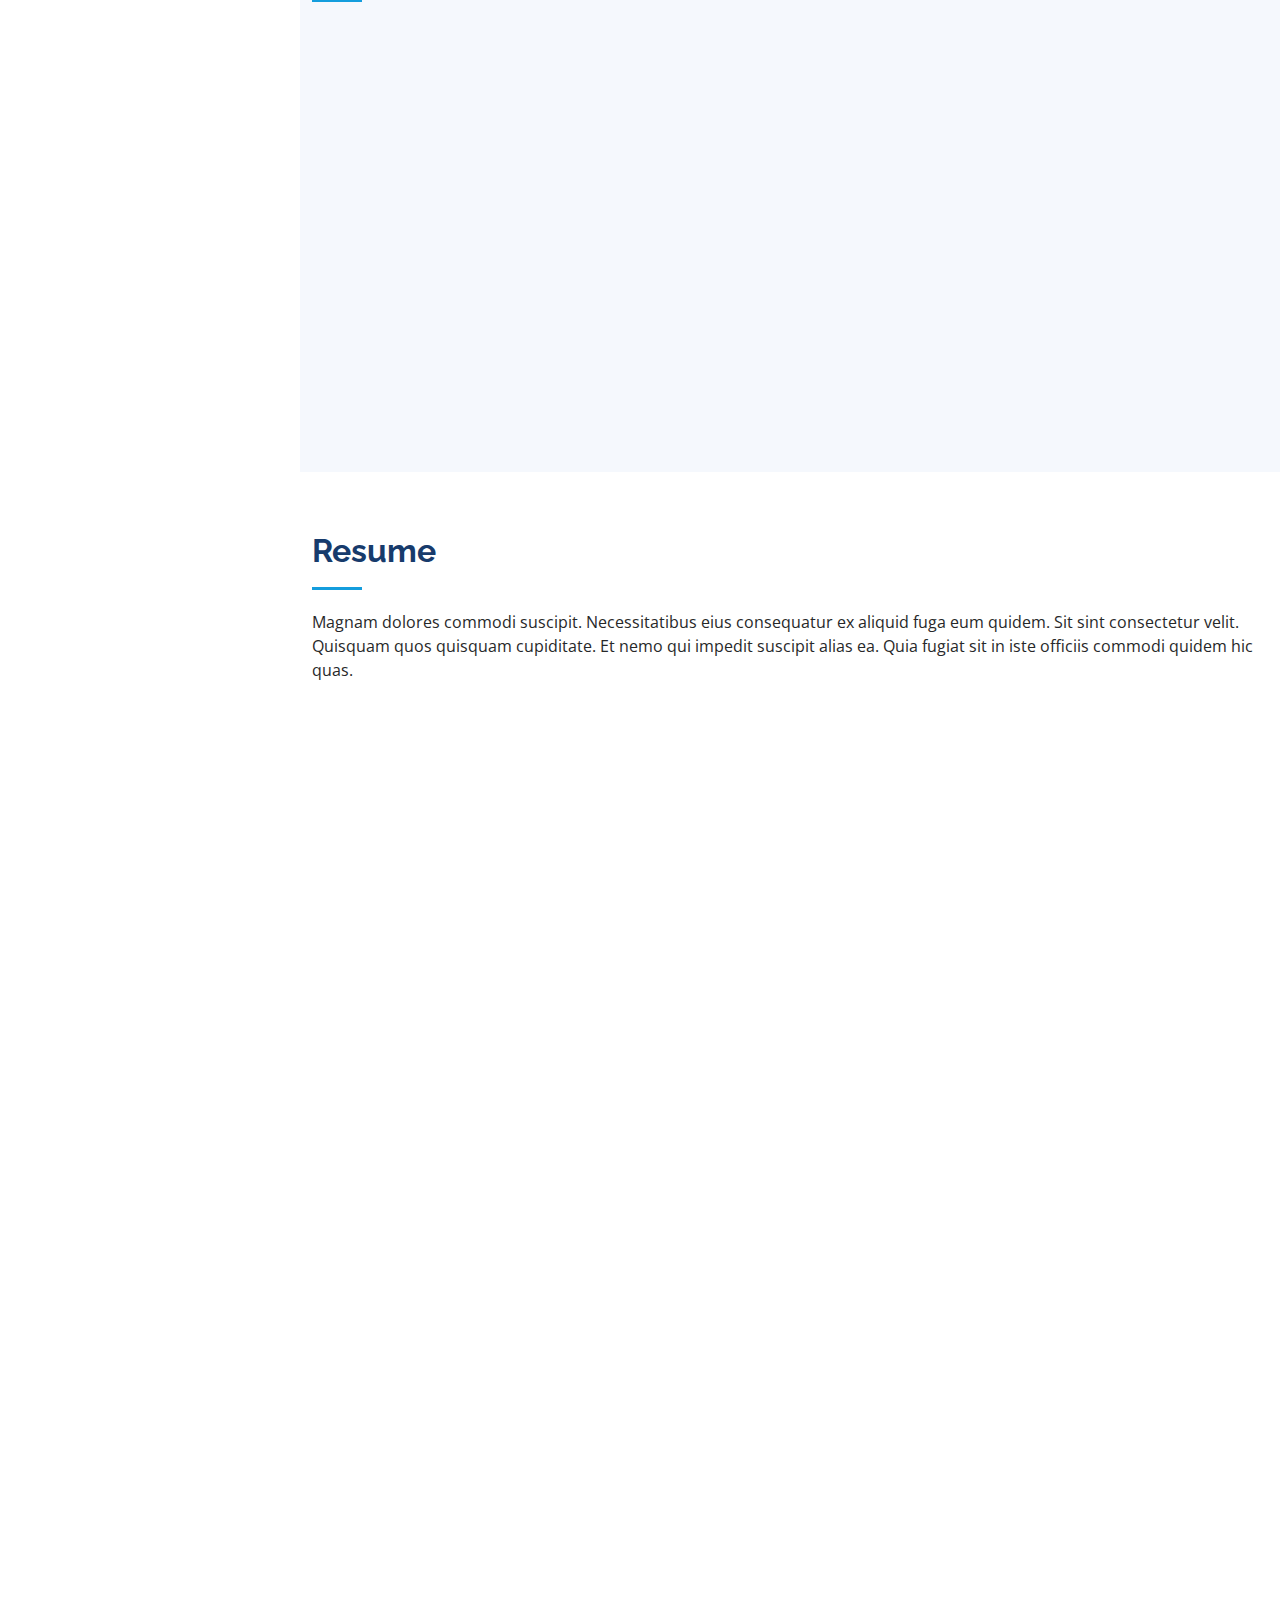
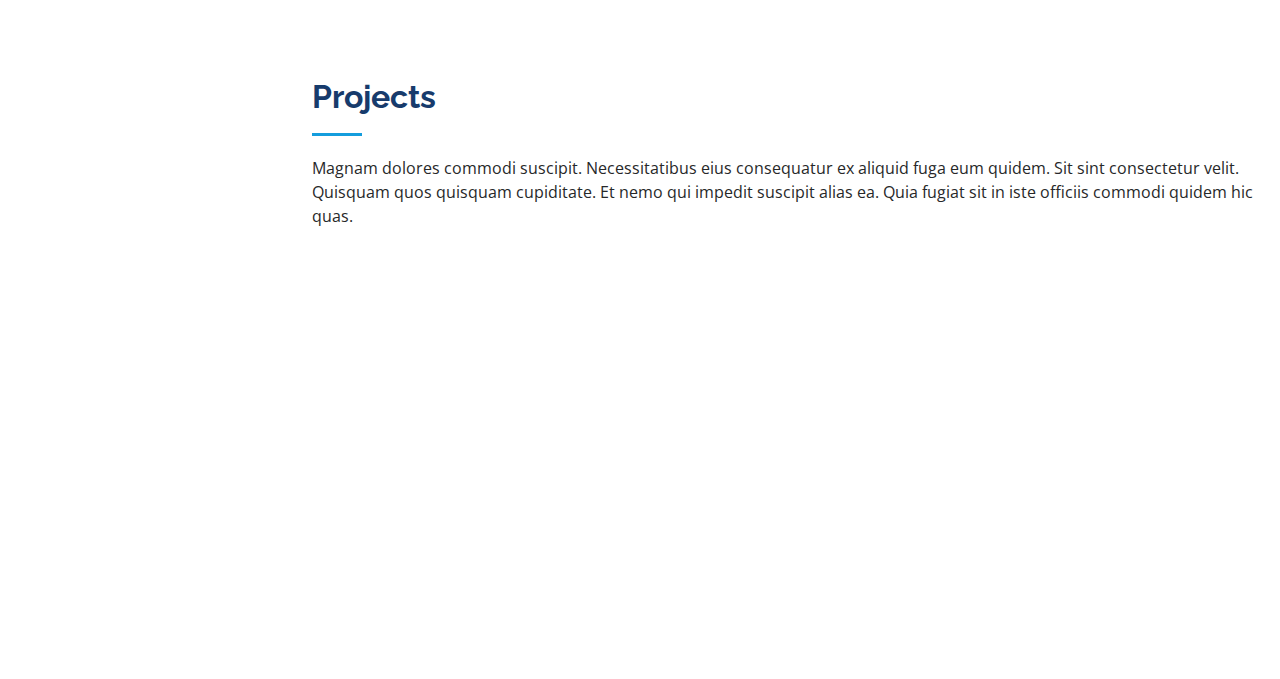
==== commit 6bcc929a: "Change social media" ====
--- a/index.html
+++ b/index.html
@@ -48,10 +48,9 @@
         <img src="assets/img/profile-img.jpg" alt="" class="img-fluid rounded-circle">
         <h1 class="text-light"><a href="index.html">Vinicius F. da Silva</a></h1>
         <div class="social-links mt-3 text-center">
-          <a href="https://twitter.com/ViniciusFranSil" class="twitter"><i class="bx bxl-twitter"></i></a>
-          <a href="https://www.facebook.com/vinicius.francisco.7509" class="facebook"><i class="bx bxl-facebook"></i></a>
+          <a href="mailto:vinicius.silva.programmer@gmail.com" class="google"><i class="bi bi-google"></i></a>
+          <a href="https://www.linkedin.com/in/viniciusfsilva/" class="linkedin"><i class="bx bxl-linkedin"></i></a>
           <a href="https://www.instagram.com/viniciusilva_25/" class="instagram"><i class="bx bxl-instagram"></i></a>
-          <a href="https://www.linkedin.com/in/viniciusfsilva/" class="linkedin"><i class="bx bxl-linkedin"></i></a>
           <a href="https://github.com/viniciusfdasilva" class="github"><i class="bx bxl-github"></i></a>
           <a href="https://medium.com/@vinicius.silva.1046664" class="medium"><i class="bx bxl-medium"></i></a>
         </div>
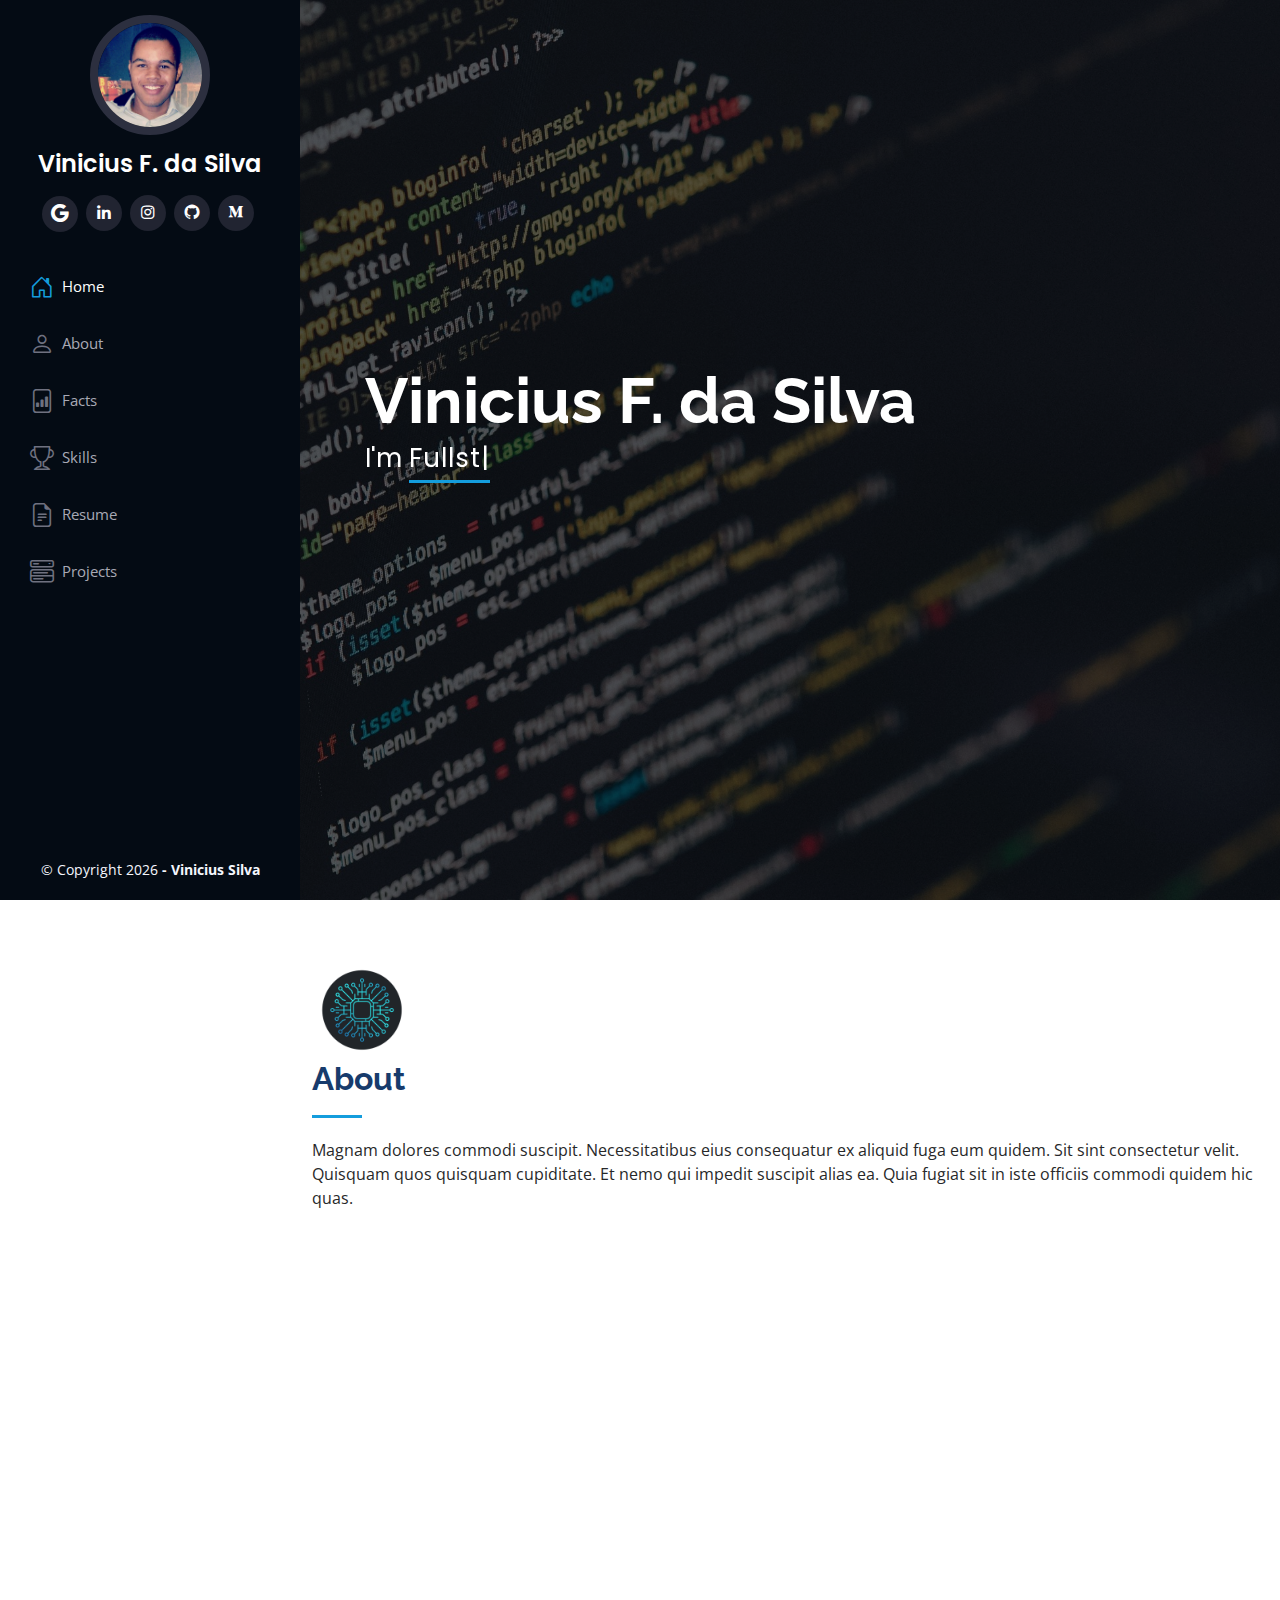
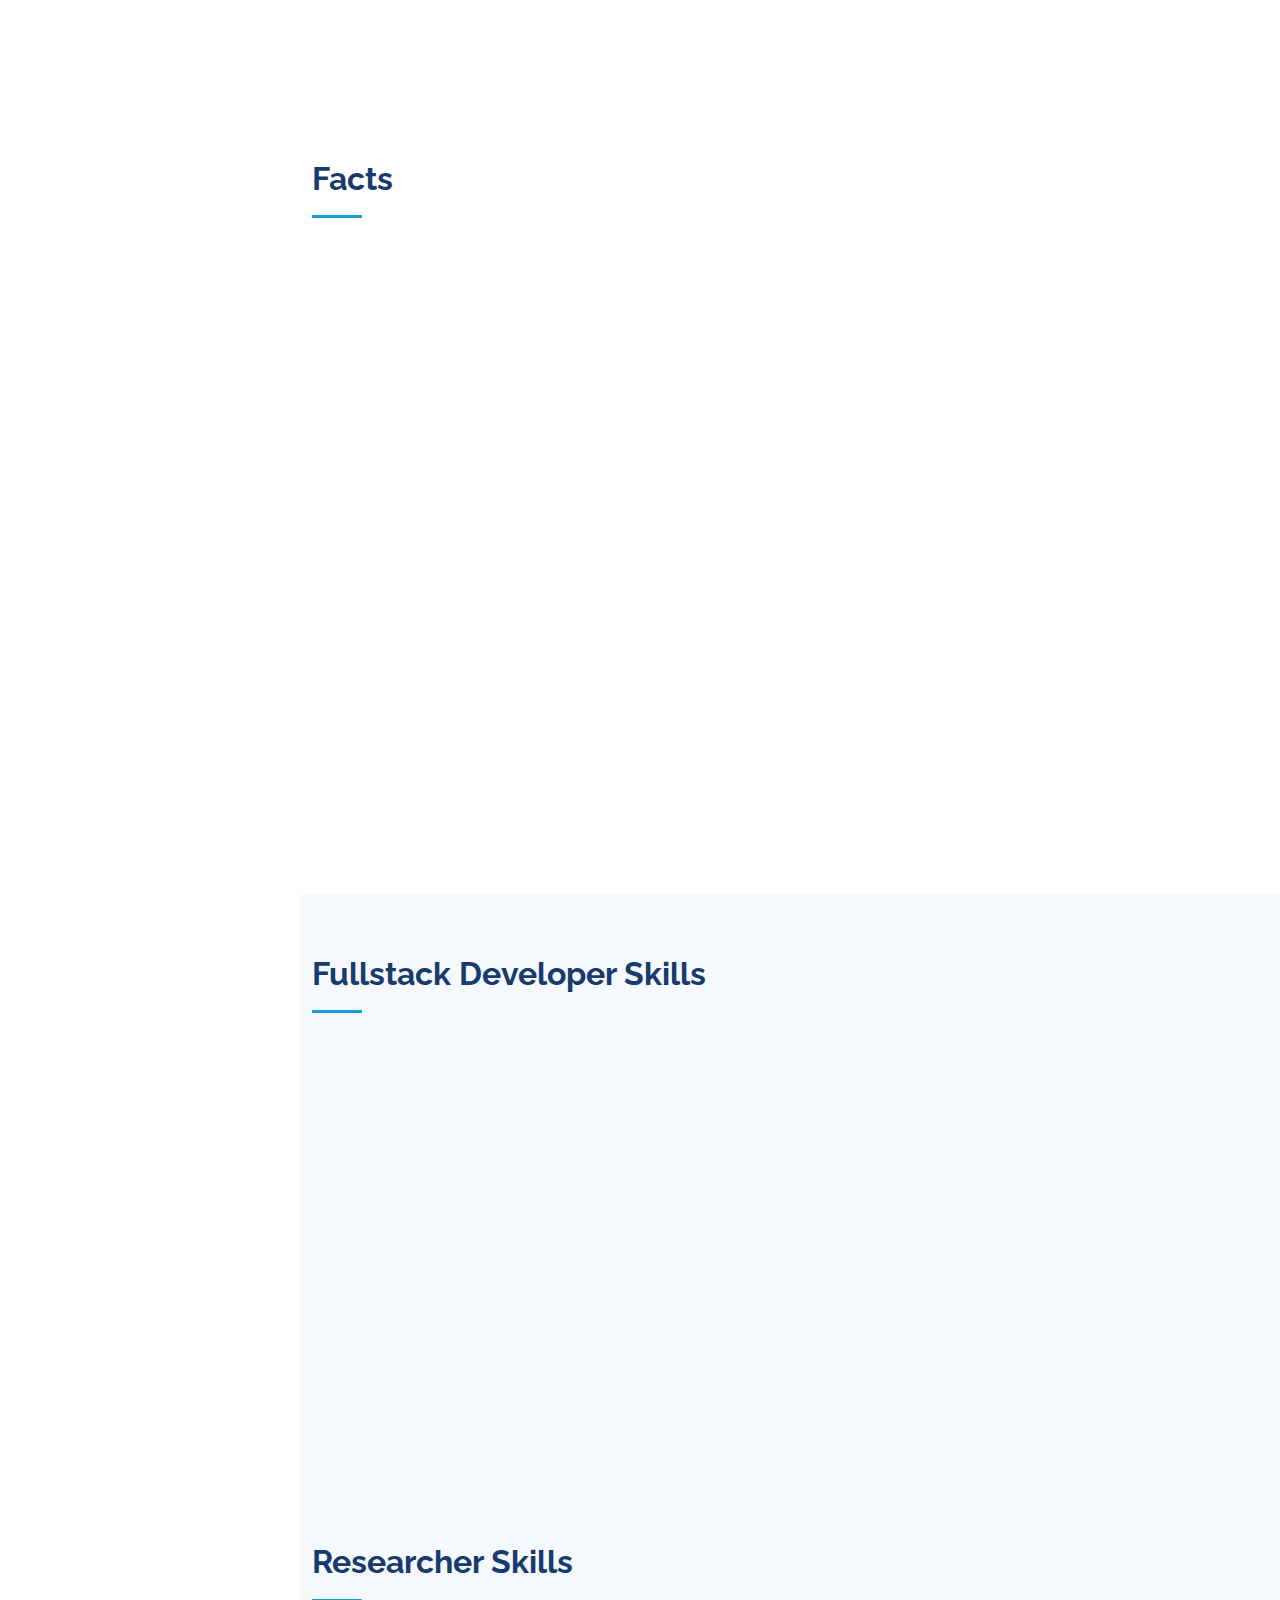
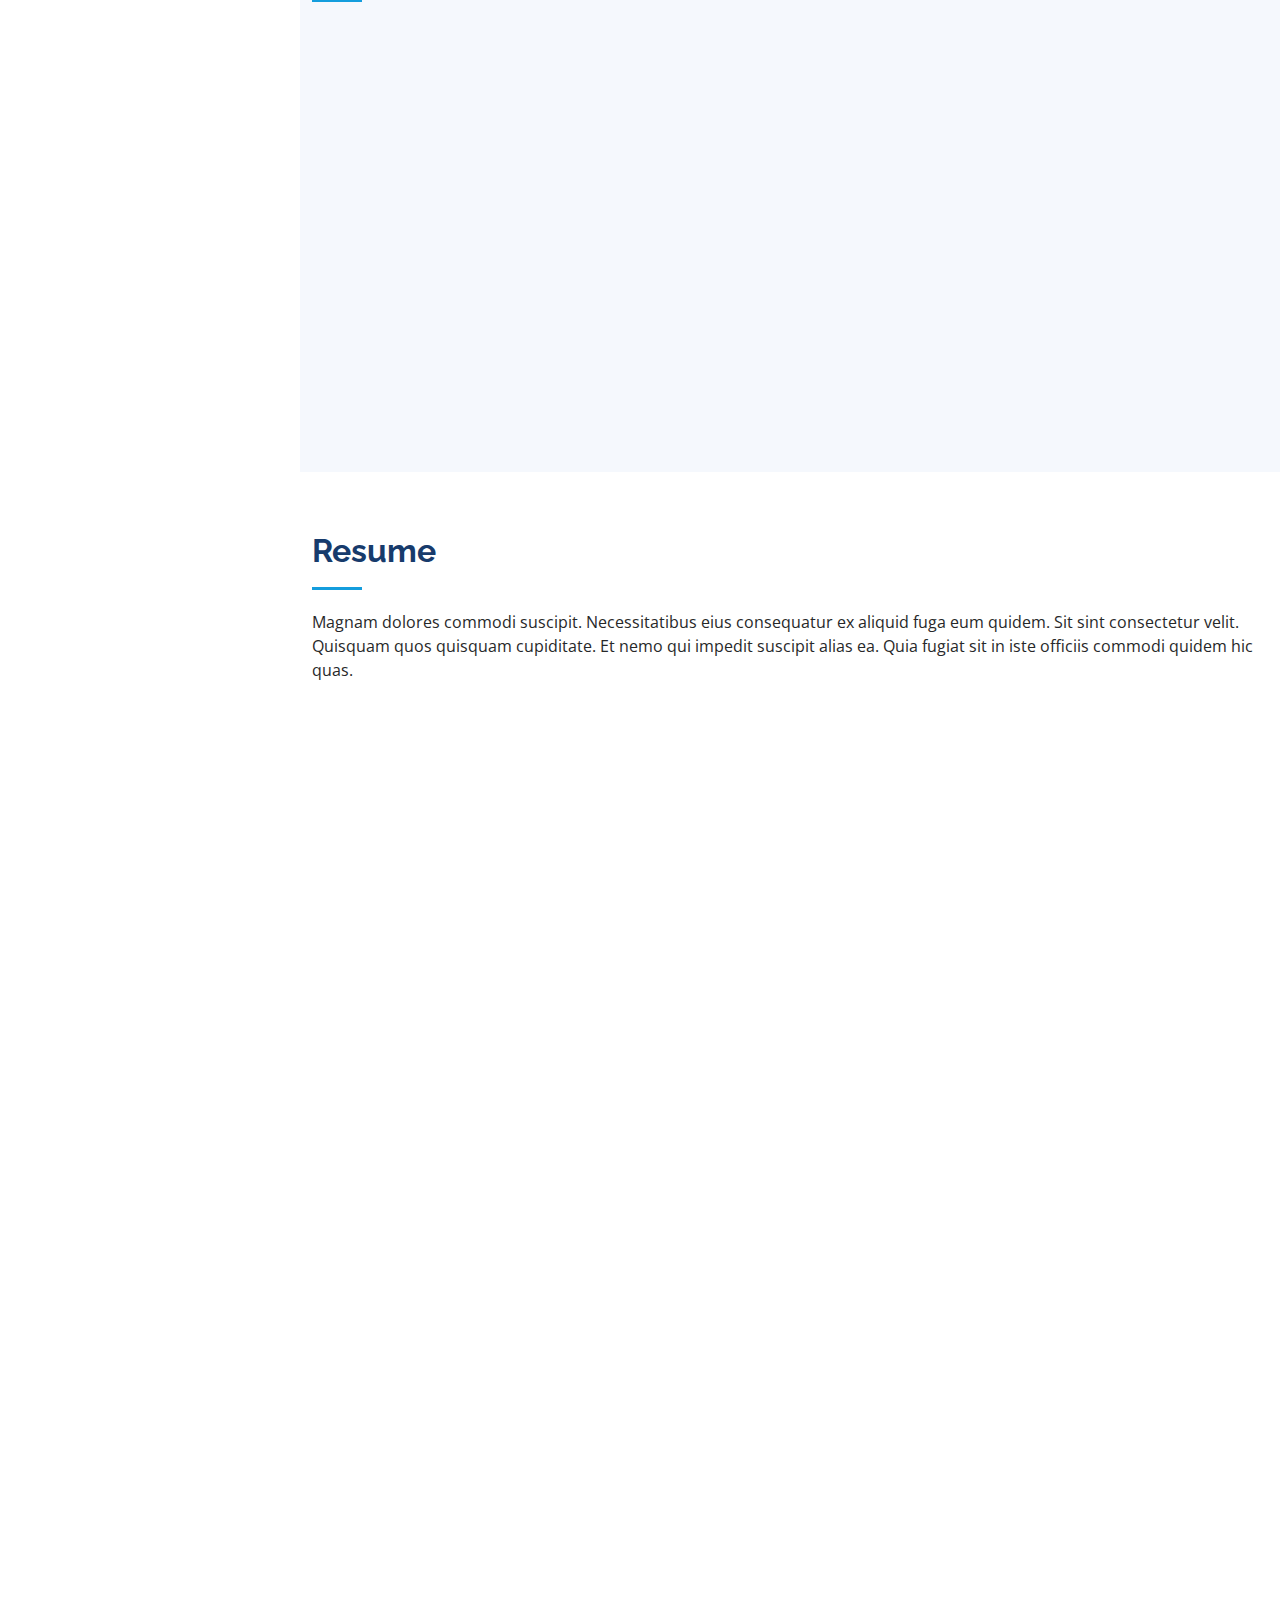
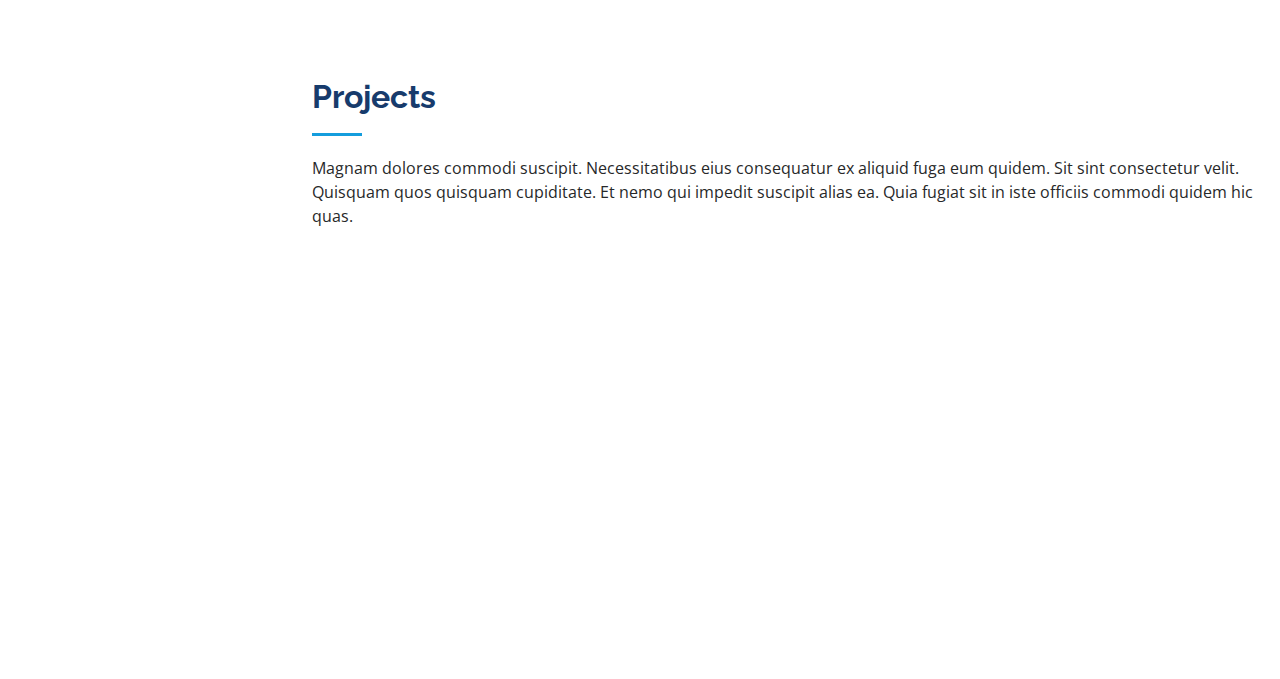
==== commit 49b89bed: "Initial commit" ====
--- a/index.html
+++ b/index.html
@@ -9,7 +9,9 @@
   <meta content="" name="description">
   <meta content="" name="keywords">
 
+
   <!-- Favicons -->
+  
   <link href="assets/img/favicon.png" rel="icon">
   <link href="assets/img/favicon.png" rel="apple-touch-icon">
 
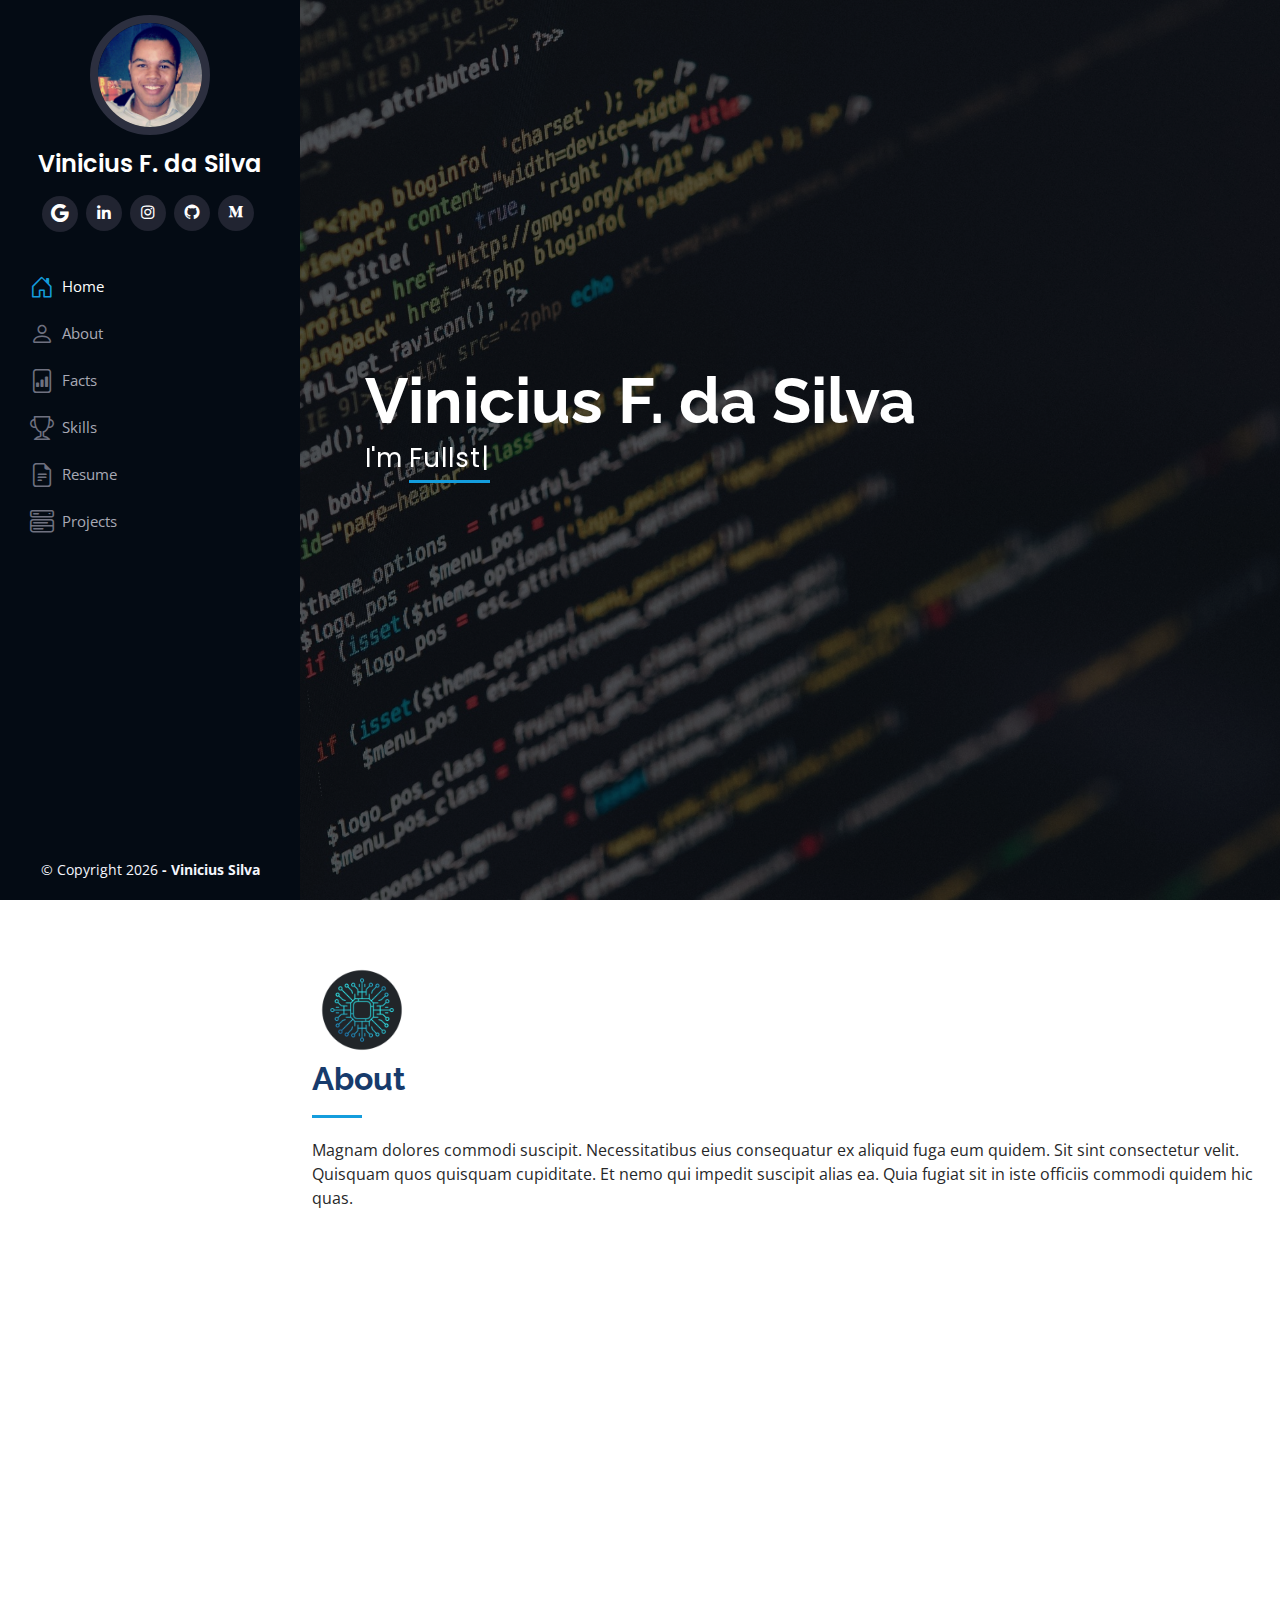
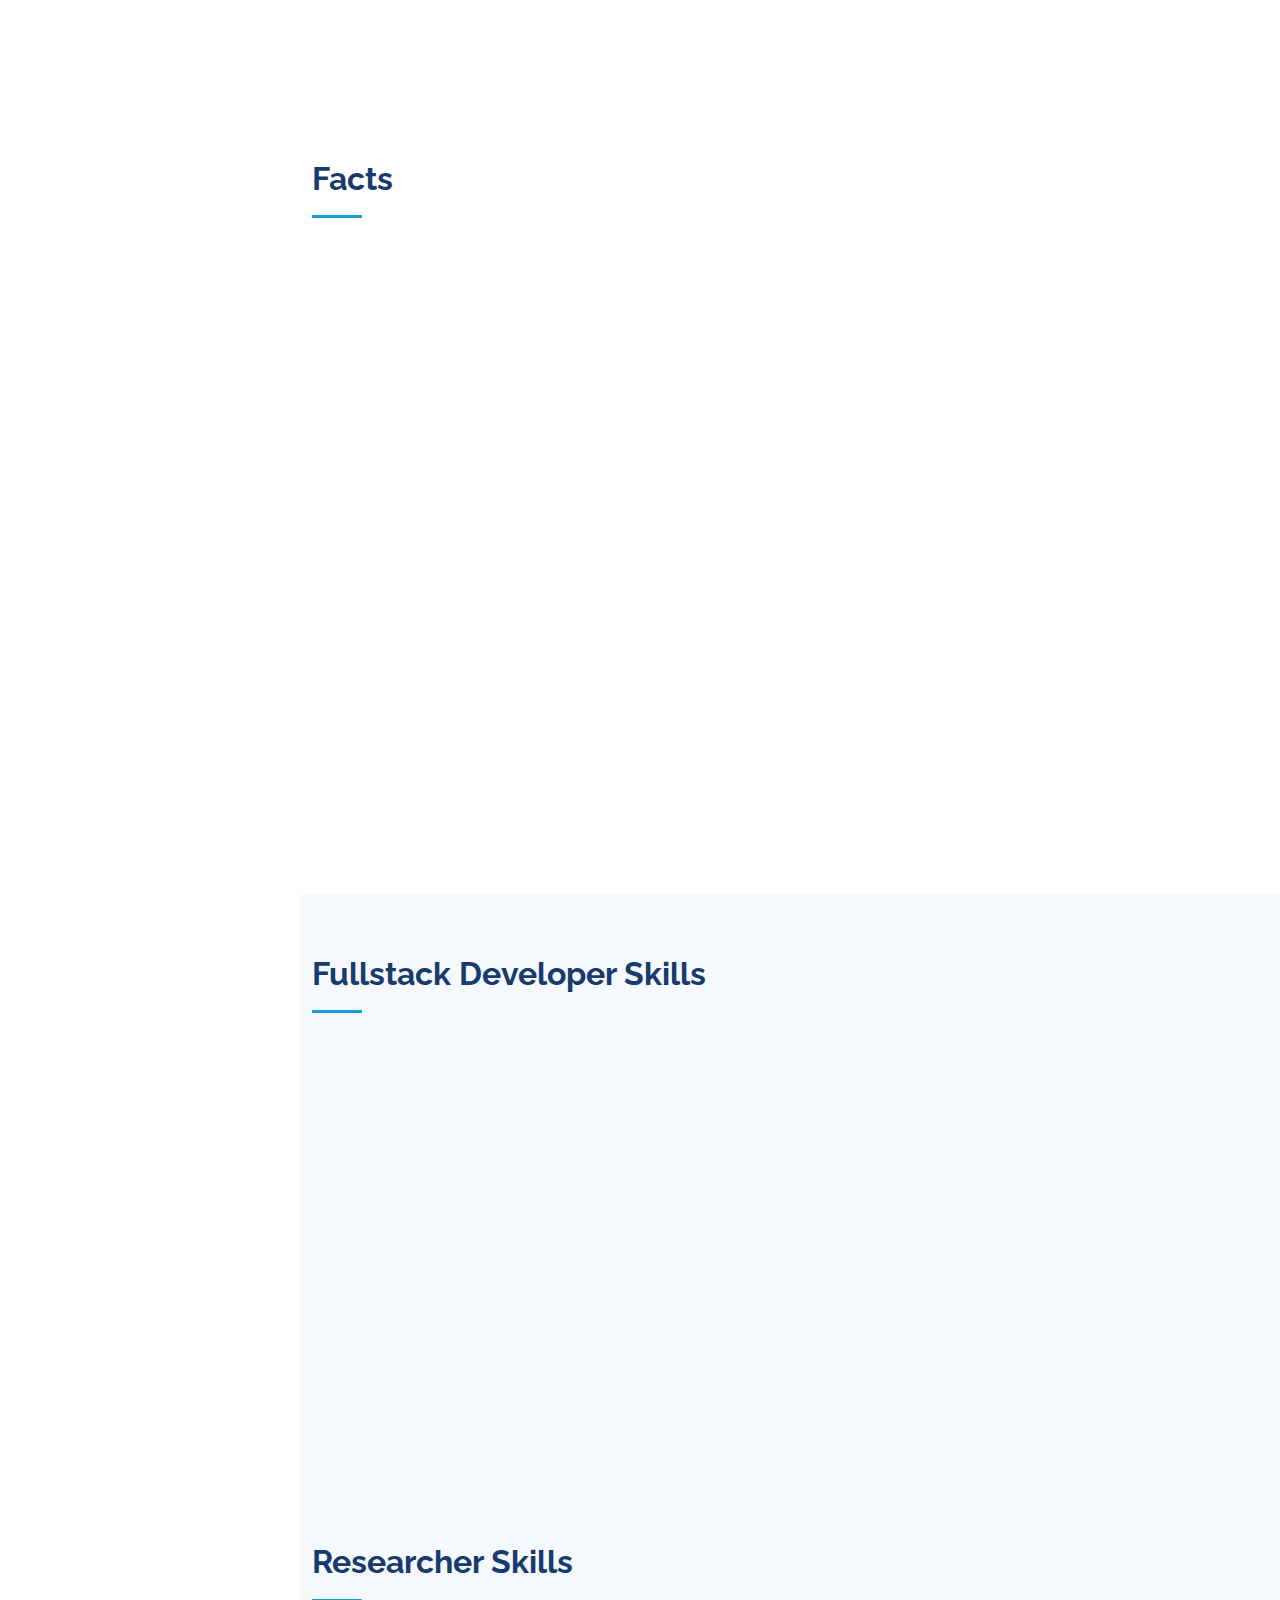
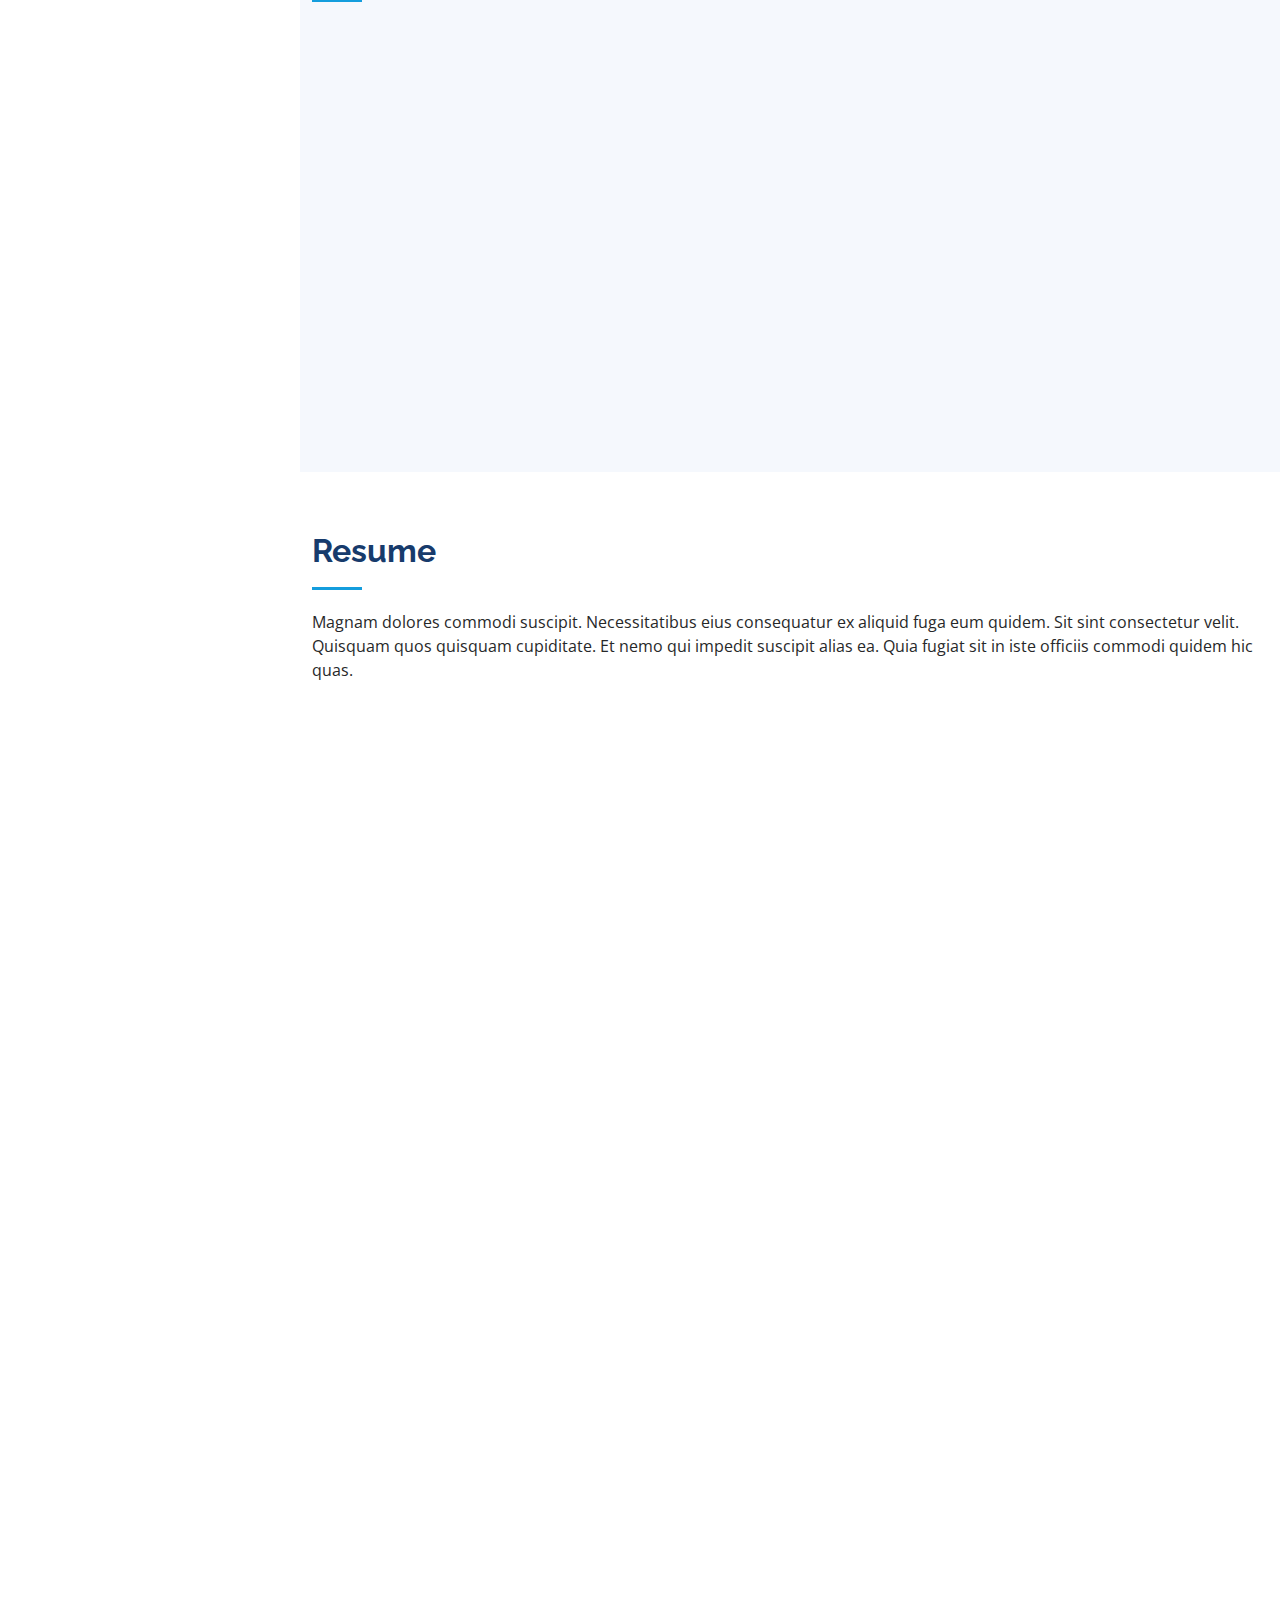
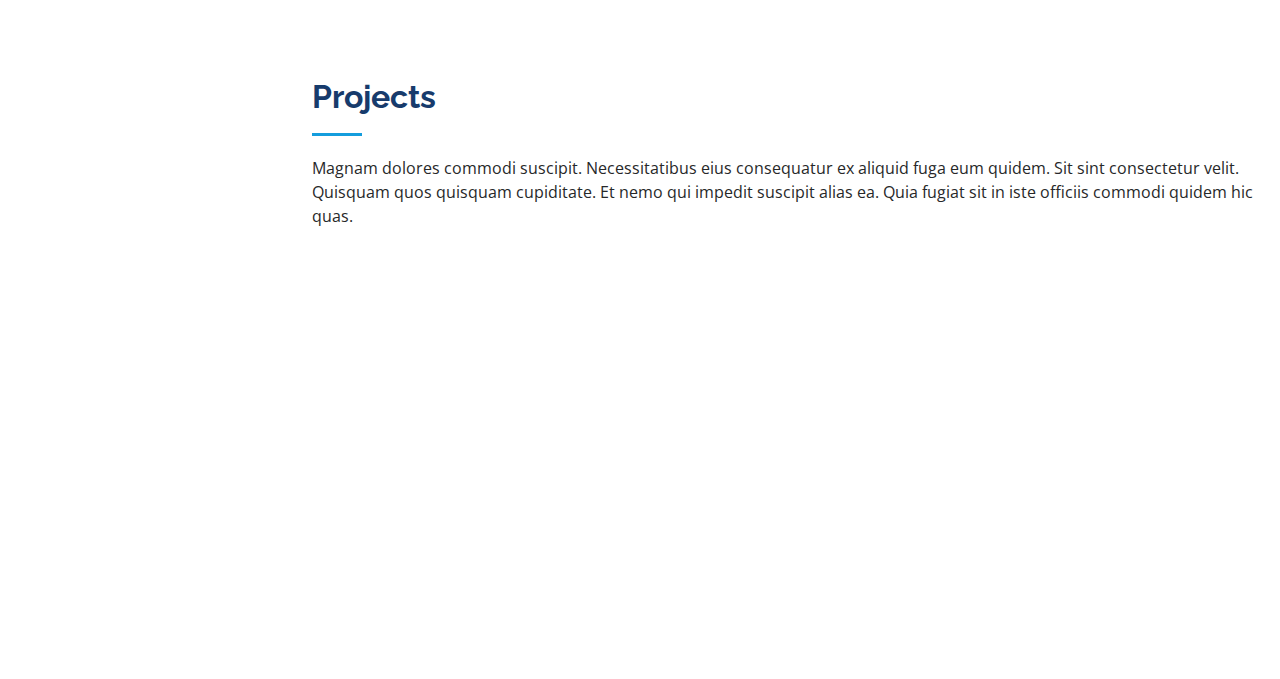
==== commit 3549b732: "Removendo a barra de rolagem" ====
--- a/index.html
+++ b/index.html
@@ -59,12 +59,12 @@
       </div>
       <nav id="navbar" class="nav-menu navbar">
         <ul>
-          <li><a href="#hero" class="nav-link scrollto active"><i class="bx bi-house-door"></i> <span>Home</span></a></li>
-          <li><a href="#about" class="nav-link scrollto"><i class="bx bi-person"></i> <span>About</span></a></li>
-          <li><a href="#facts" class="nav-link scrollto"><i class="bx bi-file-bar-graph"></i> <span>Facts</span></a></li>
-          <li><a href="#skills" class="nav-link scrollto"><i class="bx bi-trophy"></i> <span>Skills</span></a></li>
-          <li><a href="#resume" class="nav-link scrollto"><i class="bx bi-file-earmark-text"></i> <span>Resume</span></a></li>
-          <li><a href="#services" class="nav-link scrollto"><i class="bx bi-menu-button-wide"></i> <span>Projects</span></a></li>
+          <li style="margin-bottom: -10px;"><a href="#hero" class="nav-link scrollto active"><i class="bx bi-house-door"></i> <span>Home</span></a></li>
+          <li style="margin-bottom: -10px;"><a href="#about" class="nav-link scrollto"><i class="bx bi-person"></i> <span>About</span></a></li>
+          <li style="margin-bottom: -10px;"><a href="#facts" class="nav-link scrollto"><i class="bx bi-file-bar-graph"></i> <span>Facts</span></a></li>
+          <li style="margin-bottom: -10px;"><a href="#skills" class="nav-link scrollto"><i class="bx bi-trophy"></i> <span>Skills</span></a></li>
+          <li style="margin-bottom: -10px;"><a href="#resume" class="nav-link scrollto"><i class="bx bi-file-earmark-text"></i> <span>Resume</span></a></li>
+          <li style="margin-bottom: -10px;"><a href="#services" class="nav-link scrollto"><i class="bx bi-menu-button-wide"></i> <span>Projects</span></a></li>
         </ul>
       </nav><!-- .nav-menu -->
     </div>
